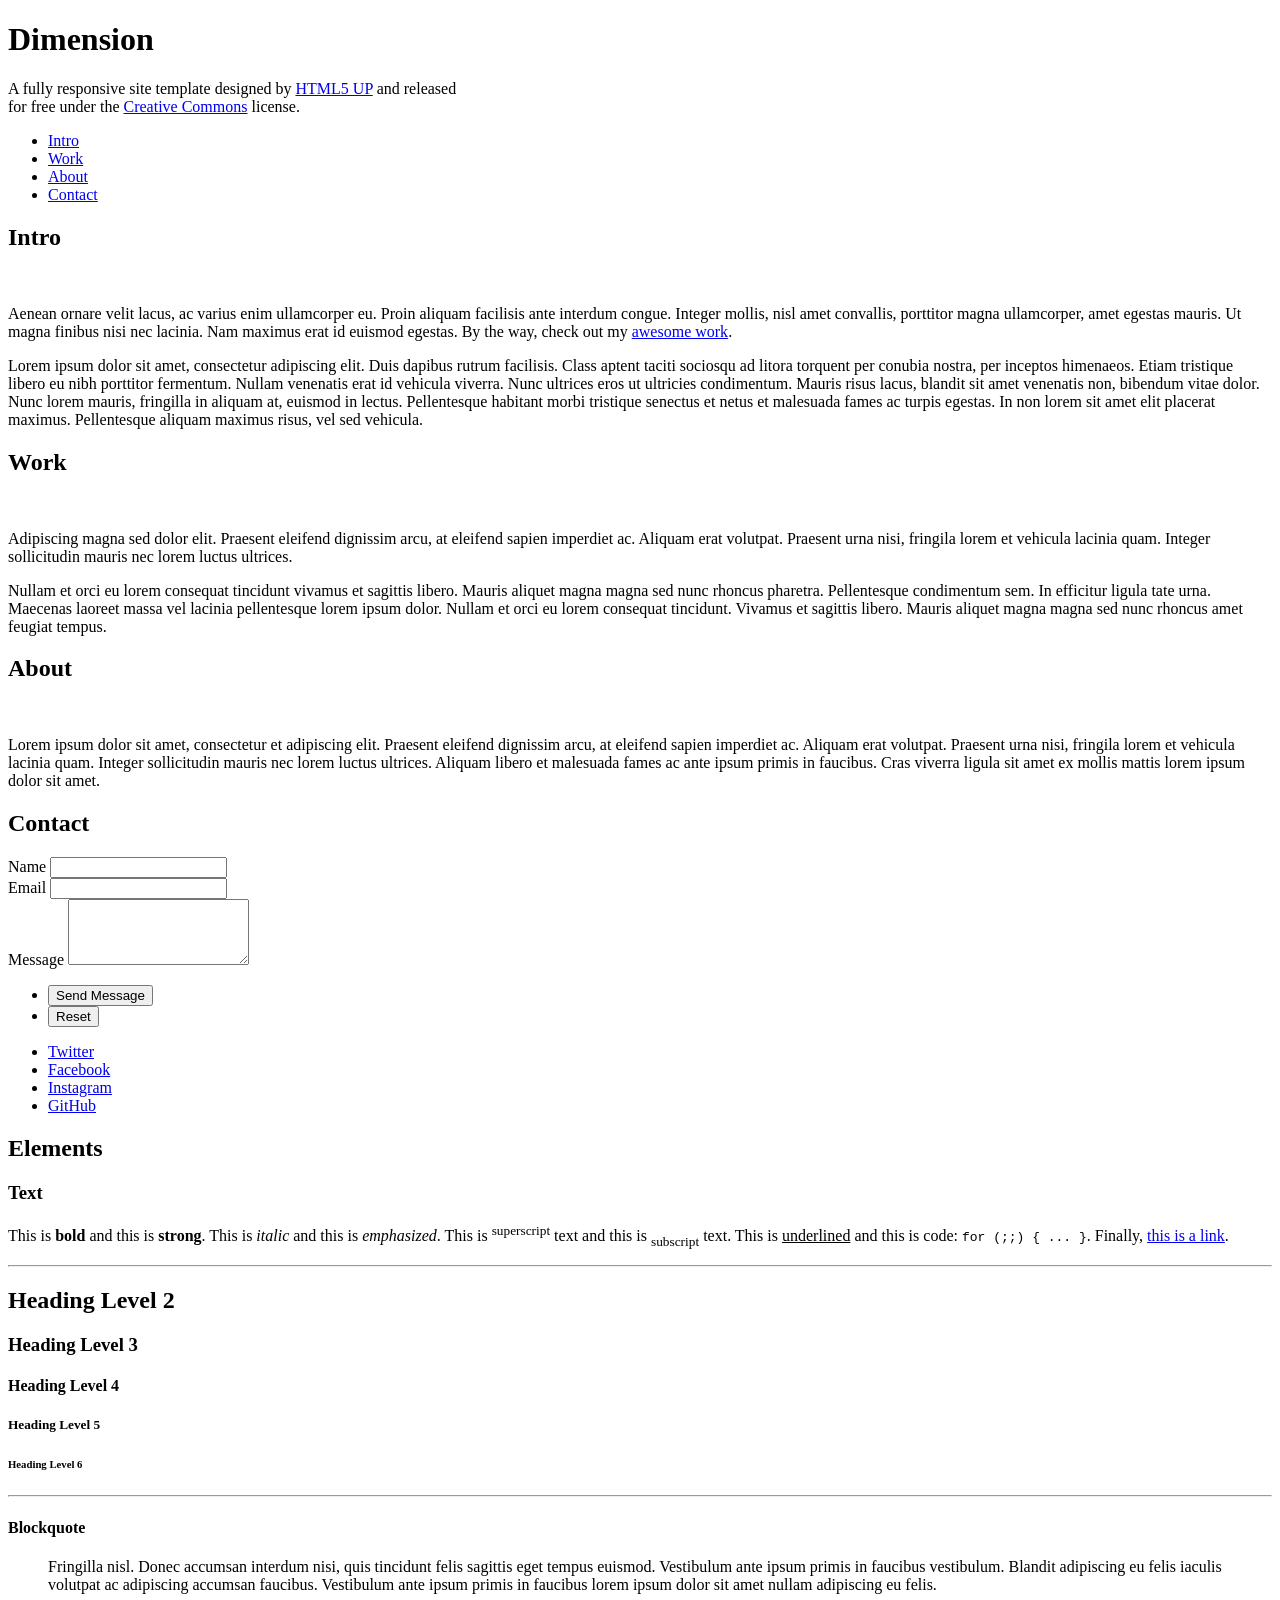
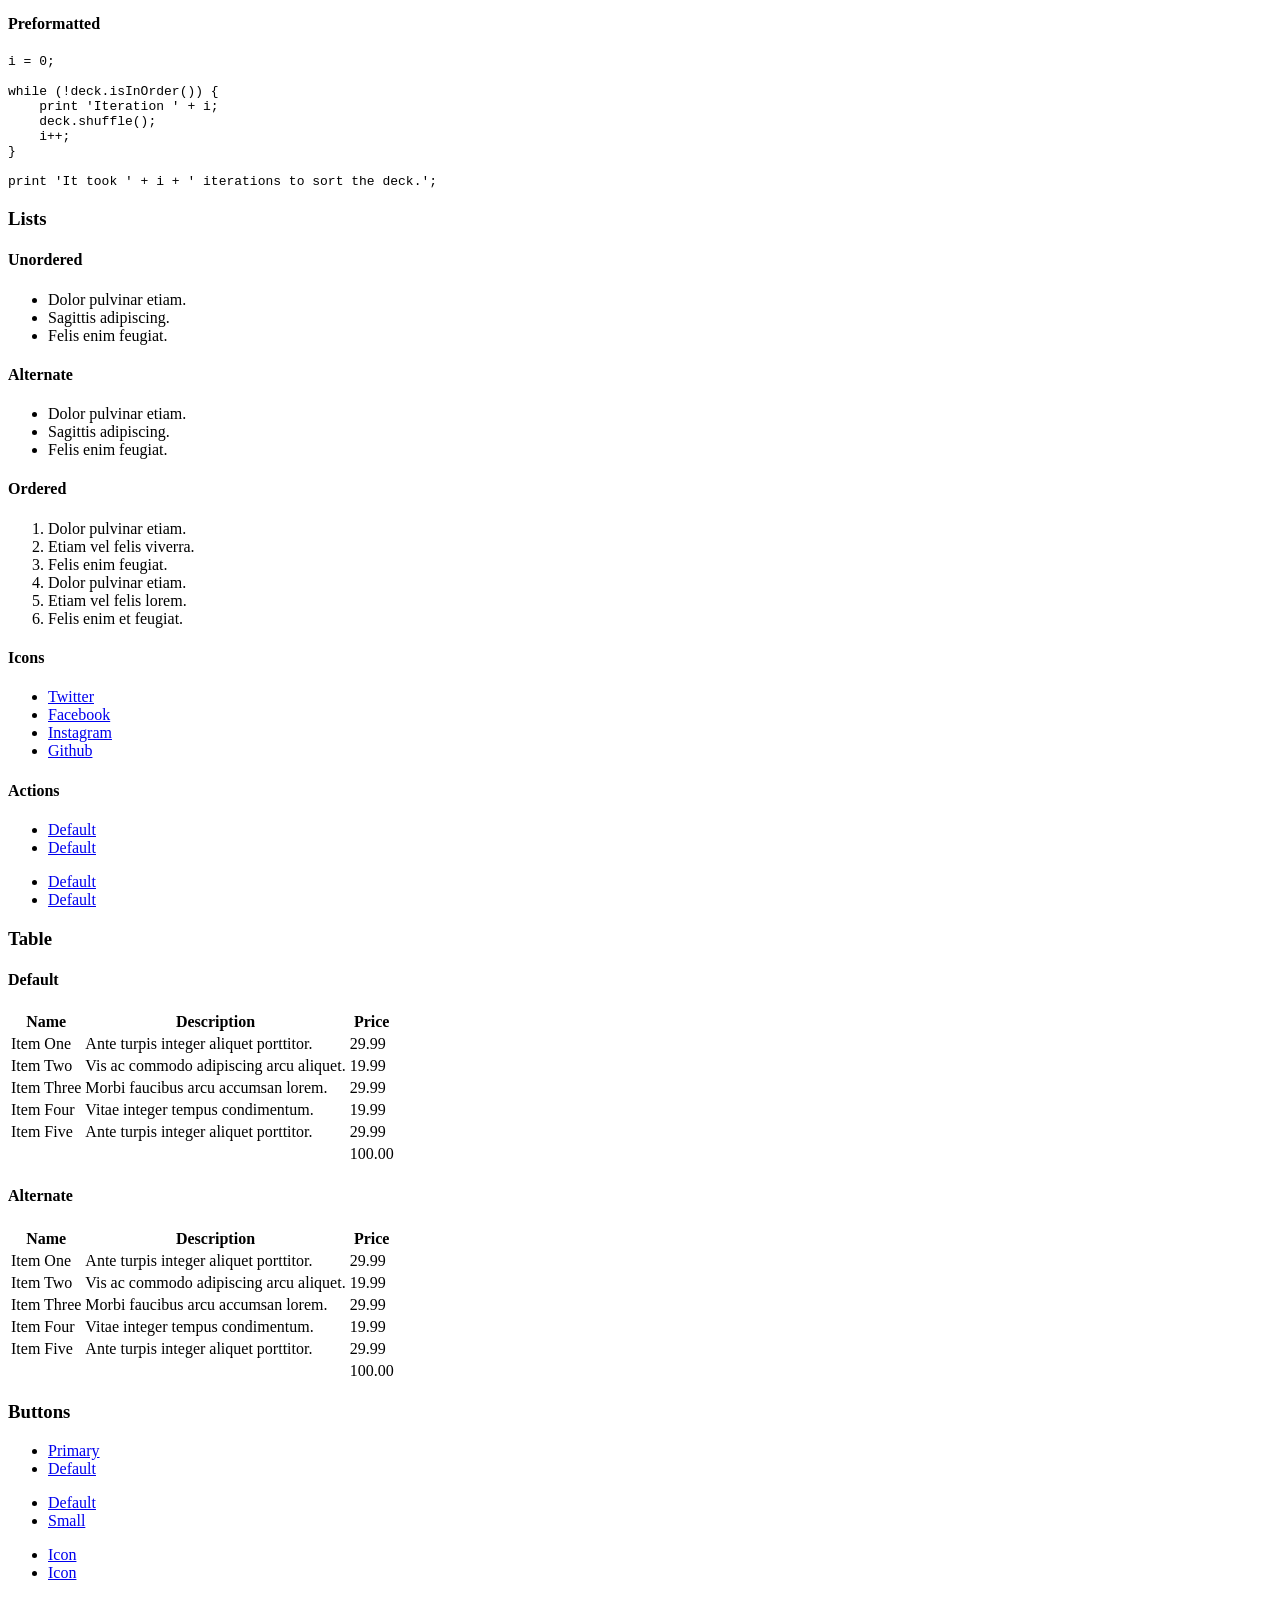
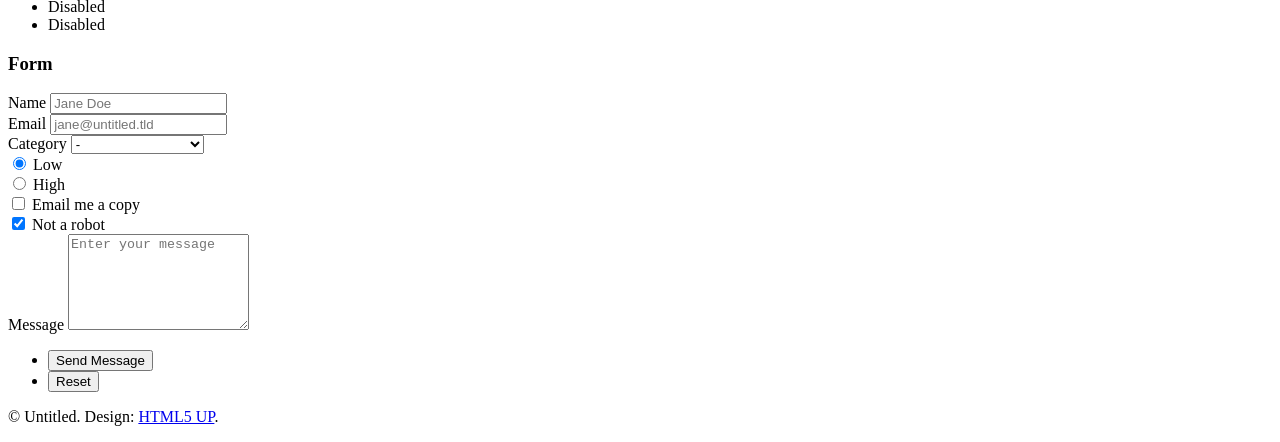
==== index.html @ 35328b31 "add index.html" ====
<!DOCTYPE HTML>
<!--
	Dimension by HTML5 UP
	html5up.net | @ajlkn
	Free for personal and commercial use under the CCA 3.0 license (html5up.net/license)
-->
<html>
	<head>
		<title>Dimension by HTML5 UP</title>
		<meta charset="utf-8" />
		<meta name="viewport" content="width=device-width, initial-scale=1, user-scalable=no" />
		<link rel="stylesheet" href="assets/css/main.css" />
		<noscript><link rel="stylesheet" href="assets/css/noscript.css" /></noscript>
	</head>
	<body class="is-preload">

		<!-- Wrapper -->
			<div id="wrapper">

				<!-- Header -->
					<header id="header">
						<div class="logo">
							<span class="icon fa-gem"></span>
						</div>
						<div class="content">
							<div class="inner">
								<h1>Dimension</h1>
								<p>A fully responsive site template designed by <a href="https://html5up.net">HTML5 UP</a> and released<br />
								for free under the <a href="https://html5up.net/license">Creative Commons</a> license.</p>
							</div>
						</div>
						<nav>
							<ul>
								<li><a href="#intro">Intro</a></li>
								<li><a href="#work">Work</a></li>
								<li><a href="#about">About</a></li>
								<li><a href="#contact">Contact</a></li>
								<!--<li><a href="#elements">Elements</a></li>-->
							</ul>
						</nav>
					</header>

				<!-- Main -->
					<div id="main">

						<!-- Intro -->
							<article id="intro">
								<h2 class="major">Intro</h2>
								<span class="image main"><img src="images/pic01.jpg" alt="" /></span>
								<p>Aenean ornare velit lacus, ac varius enim ullamcorper eu. Proin aliquam facilisis ante interdum congue. Integer mollis, nisl amet convallis, porttitor magna ullamcorper, amet egestas mauris. Ut magna finibus nisi nec lacinia. Nam maximus erat id euismod egestas. By the way, check out my <a href="#work">awesome work</a>.</p>
								<p>Lorem ipsum dolor sit amet, consectetur adipiscing elit. Duis dapibus rutrum facilisis. Class aptent taciti sociosqu ad litora torquent per conubia nostra, per inceptos himenaeos. Etiam tristique libero eu nibh porttitor fermentum. Nullam venenatis erat id vehicula viverra. Nunc ultrices eros ut ultricies condimentum. Mauris risus lacus, blandit sit amet venenatis non, bibendum vitae dolor. Nunc lorem mauris, fringilla in aliquam at, euismod in lectus. Pellentesque habitant morbi tristique senectus et netus et malesuada fames ac turpis egestas. In non lorem sit amet elit placerat maximus. Pellentesque aliquam maximus risus, vel sed vehicula.</p>
							</article>

						<!-- Work -->
							<article id="work">
								<h2 class="major">Work</h2>
								<span class="image main"><img src="images/pic02.jpg" alt="" /></span>
								<p>Adipiscing magna sed dolor elit. Praesent eleifend dignissim arcu, at eleifend sapien imperdiet ac. Aliquam erat volutpat. Praesent urna nisi, fringila lorem et vehicula lacinia quam. Integer sollicitudin mauris nec lorem luctus ultrices.</p>
								<p>Nullam et orci eu lorem consequat tincidunt vivamus et sagittis libero. Mauris aliquet magna magna sed nunc rhoncus pharetra. Pellentesque condimentum sem. In efficitur ligula tate urna. Maecenas laoreet massa vel lacinia pellentesque lorem ipsum dolor. Nullam et orci eu lorem consequat tincidunt. Vivamus et sagittis libero. Mauris aliquet magna magna sed nunc rhoncus amet feugiat tempus.</p>
							</article>

						<!-- About -->
							<article id="about">
								<h2 class="major">About</h2>
								<span class="image main"><img src="images/pic03.jpg" alt="" /></span>
								<p>Lorem ipsum dolor sit amet, consectetur et adipiscing elit. Praesent eleifend dignissim arcu, at eleifend sapien imperdiet ac. Aliquam erat volutpat. Praesent urna nisi, fringila lorem et vehicula lacinia quam. Integer sollicitudin mauris nec lorem luctus ultrices. Aliquam libero et malesuada fames ac ante ipsum primis in faucibus. Cras viverra ligula sit amet ex mollis mattis lorem ipsum dolor sit amet.</p>
							</article>

						<!-- Contact -->
							<article id="contact">
								<h2 class="major">Contact</h2>
								<form method="post" action="#">
									<div class="fields">
										<div class="field half">
											<label for="name">Name</label>
											<input type="text" name="name" id="name" />
										</div>
										<div class="field half">
											<label for="email">Email</label>
											<input type="text" name="email" id="email" />
										</div>
										<div class="field">
											<label for="message">Message</label>
											<textarea name="message" id="message" rows="4"></textarea>
										</div>
									</div>
									<ul class="actions">
										<li><input type="submit" value="Send Message" class="primary" /></li>
										<li><input type="reset" value="Reset" /></li>
									</ul>
								</form>
								<ul class="icons">
									<li><a href="#" class="icon brands fa-twitter"><span class="label">Twitter</span></a></li>
									<li><a href="#" class="icon brands fa-facebook-f"><span class="label">Facebook</span></a></li>
									<li><a href="#" class="icon brands fa-instagram"><span class="label">Instagram</span></a></li>
									<li><a href="#" class="icon brands fa-github"><span class="label">GitHub</span></a></li>
								</ul>
							</article>

						<!-- Elements -->
							<article id="elements">
								<h2 class="major">Elements</h2>

								<section>
									<h3 class="major">Text</h3>
									<p>This is <b>bold</b> and this is <strong>strong</strong>. This is <i>italic</i> and this is <em>emphasized</em>.
									This is <sup>superscript</sup> text and this is <sub>subscript</sub> text.
									This is <u>underlined</u> and this is code: <code>for (;;) { ... }</code>. Finally, <a href="#">this is a link</a>.</p>
									<hr />
									<h2>Heading Level 2</h2>
									<h3>Heading Level 3</h3>
									<h4>Heading Level 4</h4>
									<h5>Heading Level 5</h5>
									<h6>Heading Level 6</h6>
									<hr />
									<h4>Blockquote</h4>
									<blockquote>Fringilla nisl. Donec accumsan interdum nisi, quis tincidunt felis sagittis eget tempus euismod. Vestibulum ante ipsum primis in faucibus vestibulum. Blandit adipiscing eu felis iaculis volutpat ac adipiscing accumsan faucibus. Vestibulum ante ipsum primis in faucibus lorem ipsum dolor sit amet nullam adipiscing eu felis.</blockquote>
									<h4>Preformatted</h4>
									<pre><code>i = 0;

while (!deck.isInOrder()) {
    print 'Iteration ' + i;
    deck.shuffle();
    i++;
}

print 'It took ' + i + ' iterations to sort the deck.';</code></pre>
								</section>

								<section>
									<h3 class="major">Lists</h3>

									<h4>Unordered</h4>
									<ul>
										<li>Dolor pulvinar etiam.</li>
										<li>Sagittis adipiscing.</li>
										<li>Felis enim feugiat.</li>
									</ul>

									<h4>Alternate</h4>
									<ul class="alt">
										<li>Dolor pulvinar etiam.</li>
										<li>Sagittis adipiscing.</li>
										<li>Felis enim feugiat.</li>
									</ul>

									<h4>Ordered</h4>
									<ol>
										<li>Dolor pulvinar etiam.</li>
										<li>Etiam vel felis viverra.</li>
										<li>Felis enim feugiat.</li>
										<li>Dolor pulvinar etiam.</li>
										<li>Etiam vel felis lorem.</li>
										<li>Felis enim et feugiat.</li>
									</ol>
									<h4>Icons</h4>
									<ul class="icons">
										<li><a href="#" class="icon brands fa-twitter"><span class="label">Twitter</span></a></li>
										<li><a href="#" class="icon brands fa-facebook-f"><span class="label">Facebook</span></a></li>
										<li><a href="#" class="icon brands fa-instagram"><span class="label">Instagram</span></a></li>
										<li><a href="#" class="icon brands fa-github"><span class="label">Github</span></a></li>
									</ul>

									<h4>Actions</h4>
									<ul class="actions">
										<li><a href="#" class="button primary">Default</a></li>
										<li><a href="#" class="button">Default</a></li>
									</ul>
									<ul class="actions stacked">
										<li><a href="#" class="button primary">Default</a></li>
										<li><a href="#" class="button">Default</a></li>
									</ul>
								</section>

								<section>
									<h3 class="major">Table</h3>
									<h4>Default</h4>
									<div class="table-wrapper">
										<table>
											<thead>
												<tr>
													<th>Name</th>
													<th>Description</th>
													<th>Price</th>
												</tr>
											</thead>
											<tbody>
												<tr>
													<td>Item One</td>
													<td>Ante turpis integer aliquet porttitor.</td>
													<td>29.99</td>
												</tr>
												<tr>
													<td>Item Two</td>
													<td>Vis ac commodo adipiscing arcu aliquet.</td>
													<td>19.99</td>
												</tr>
												<tr>
													<td>Item Three</td>
													<td> Morbi faucibus arcu accumsan lorem.</td>
													<td>29.99</td>
												</tr>
												<tr>
													<td>Item Four</td>
													<td>Vitae integer tempus condimentum.</td>
													<td>19.99</td>
												</tr>
												<tr>
													<td>Item Five</td>
													<td>Ante turpis integer aliquet porttitor.</td>
													<td>29.99</td>
												</tr>
											</tbody>
											<tfoot>
												<tr>
													<td colspan="2"></td>
													<td>100.00</td>
												</tr>
											</tfoot>
										</table>
									</div>

									<h4>Alternate</h4>
									<div class="table-wrapper">
										<table class="alt">
											<thead>
												<tr>
													<th>Name</th>
													<th>Description</th>
													<th>Price</th>
												</tr>
											</thead>
											<tbody>
												<tr>
													<td>Item One</td>
													<td>Ante turpis integer aliquet porttitor.</td>
													<td>29.99</td>
												</tr>
												<tr>
													<td>Item Two</td>
													<td>Vis ac commodo adipiscing arcu aliquet.</td>
													<td>19.99</td>
												</tr>
												<tr>
													<td>Item Three</td>
													<td> Morbi faucibus arcu accumsan lorem.</td>
													<td>29.99</td>
												</tr>
												<tr>
													<td>Item Four</td>
													<td>Vitae integer tempus condimentum.</td>
													<td>19.99</td>
												</tr>
												<tr>
													<td>Item Five</td>
													<td>Ante turpis integer aliquet porttitor.</td>
													<td>29.99</td>
												</tr>
											</tbody>
											<tfoot>
												<tr>
													<td colspan="2"></td>
													<td>100.00</td>
												</tr>
											</tfoot>
										</table>
									</div>
								</section>

								<section>
									<h3 class="major">Buttons</h3>
									<ul class="actions">
										<li><a href="#" class="button primary">Primary</a></li>
										<li><a href="#" class="button">Default</a></li>
									</ul>
									<ul class="actions">
										<li><a href="#" class="button">Default</a></li>
										<li><a href="#" class="button small">Small</a></li>
									</ul>
									<ul class="actions">
										<li><a href="#" class="button primary icon solid fa-download">Icon</a></li>
										<li><a href="#" class="button icon solid fa-download">Icon</a></li>
									</ul>
									<ul class="actions">
										<li><span class="button primary disabled">Disabled</span></li>
										<li><span class="button disabled">Disabled</span></li>
									</ul>
								</section>

								<section>
									<h3 class="major">Form</h3>
									<form method="post" action="#">
										<div class="fields">
											<div class="field half">
												<label for="demo-name">Name</label>
												<input type="text" name="demo-name" id="demo-name" value="" placeholder="Jane Doe" />
											</div>
											<div class="field half">
												<label for="demo-email">Email</label>
												<input type="email" name="demo-email" id="demo-email" value="" placeholder="jane@untitled.tld" />
											</div>
											<div class="field">
												<label for="demo-category">Category</label>
												<select name="demo-category" id="demo-category">
													<option value="">-</option>
													<option value="1">Manufacturing</option>
													<option value="1">Shipping</option>
													<option value="1">Administration</option>
													<option value="1">Human Resources</option>
												</select>
											</div>
											<div class="field half">
												<input type="radio" id="demo-priority-low" name="demo-priority" checked>
												<label for="demo-priority-low">Low</label>
											</div>
											<div class="field half">
												<input type="radio" id="demo-priority-high" name="demo-priority">
												<label for="demo-priority-high">High</label>
											</div>
											<div class="field half">
												<input type="checkbox" id="demo-copy" name="demo-copy">
												<label for="demo-copy">Email me a copy</label>
											</div>
											<div class="field half">
												<input type="checkbox" id="demo-human" name="demo-human" checked>
												<label for="demo-human">Not a robot</label>
											</div>
											<div class="field">
												<label for="demo-message">Message</label>
												<textarea name="demo-message" id="demo-message" placeholder="Enter your message" rows="6"></textarea>
											</div>
										</div>
										<ul class="actions">
											<li><input type="submit" value="Send Message" class="primary" /></li>
											<li><input type="reset" value="Reset" /></li>
										</ul>
									</form>
								</section>

							</article>

					</div>

				<!-- Footer -->
					<footer id="footer">
						<p class="copyright">&copy; Untitled. Design: <a href="https://html5up.net">HTML5 UP</a>.</p>
					</footer>

			</div>

		<!-- BG -->
			<div id="bg"></div>

		<!-- Scripts -->
			<script src="assets/js/jquery.min.js"></script>
			<script src="assets/js/browser.min.js"></script>
			<script src="assets/js/breakpoints.min.js"></script>
			<script src="assets/js/util.js"></script>
			<script src="assets/js/main.js"></script>

	</body>
</html>
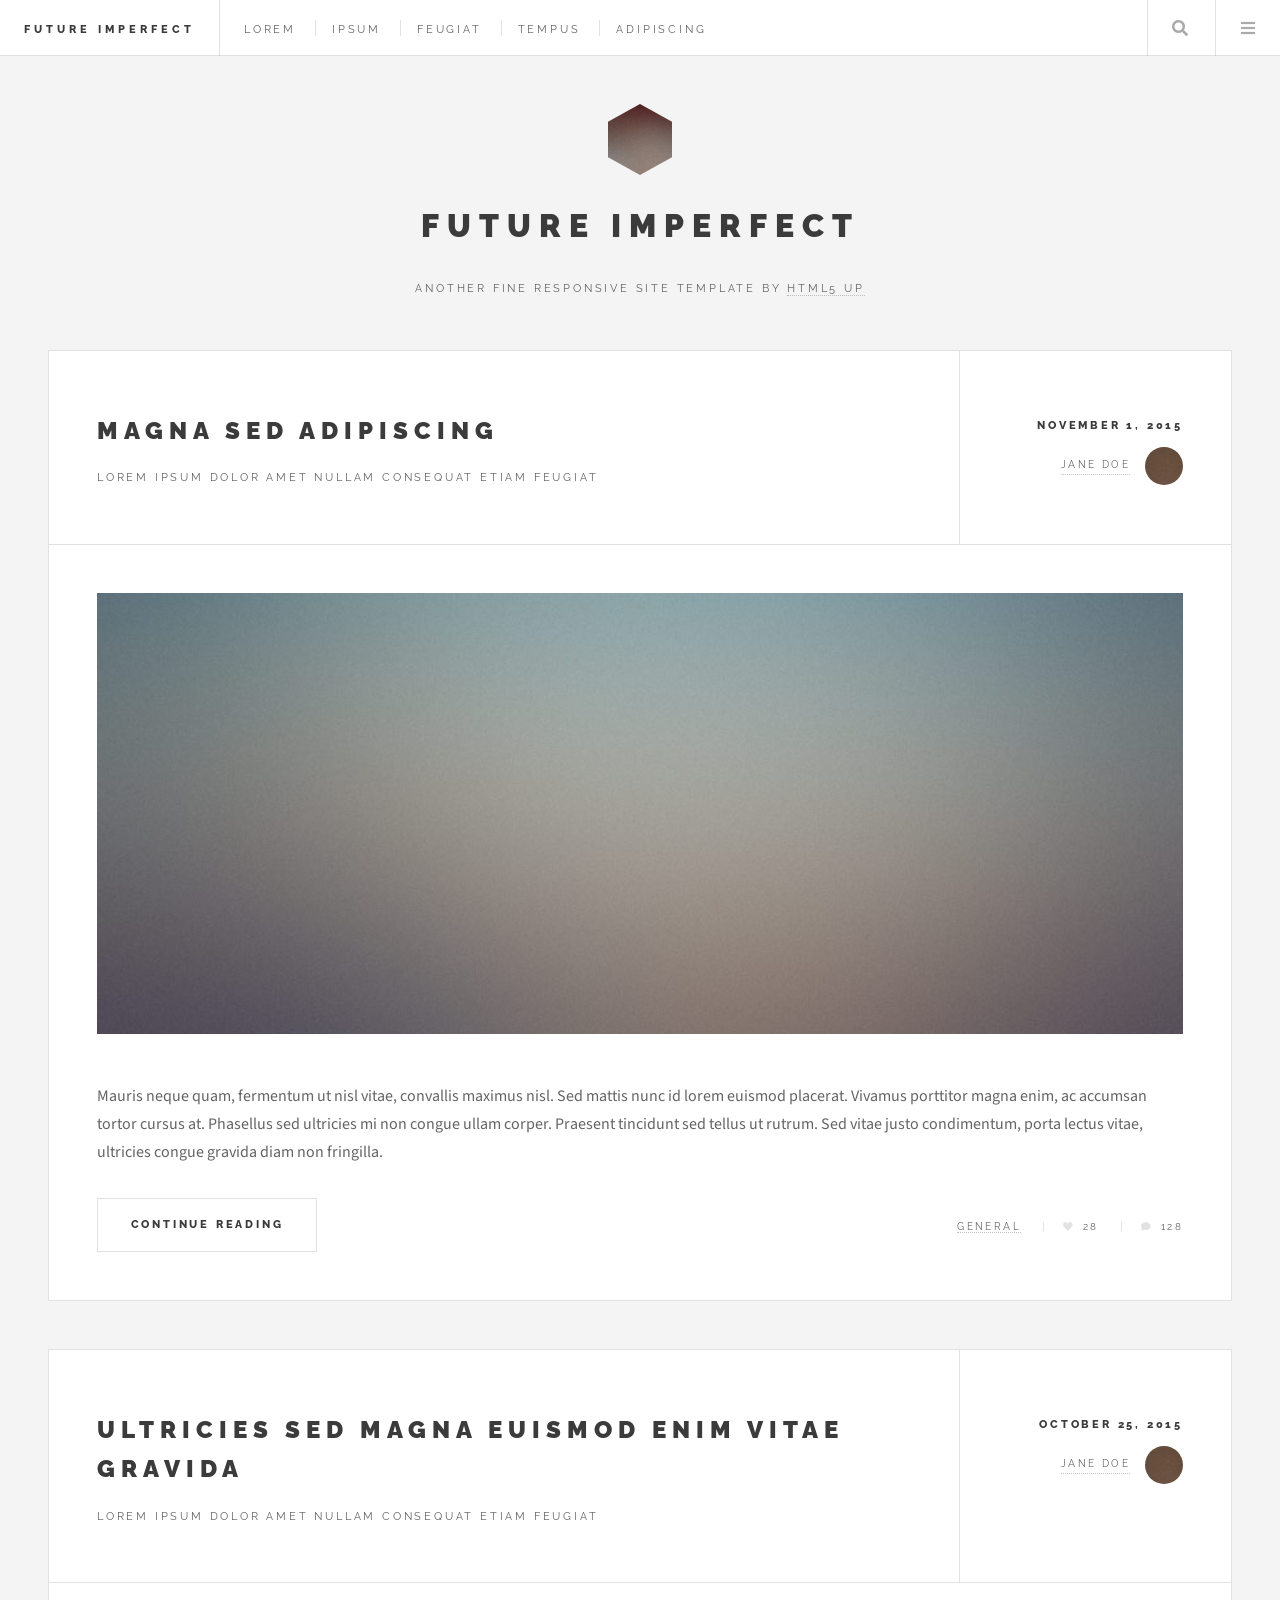
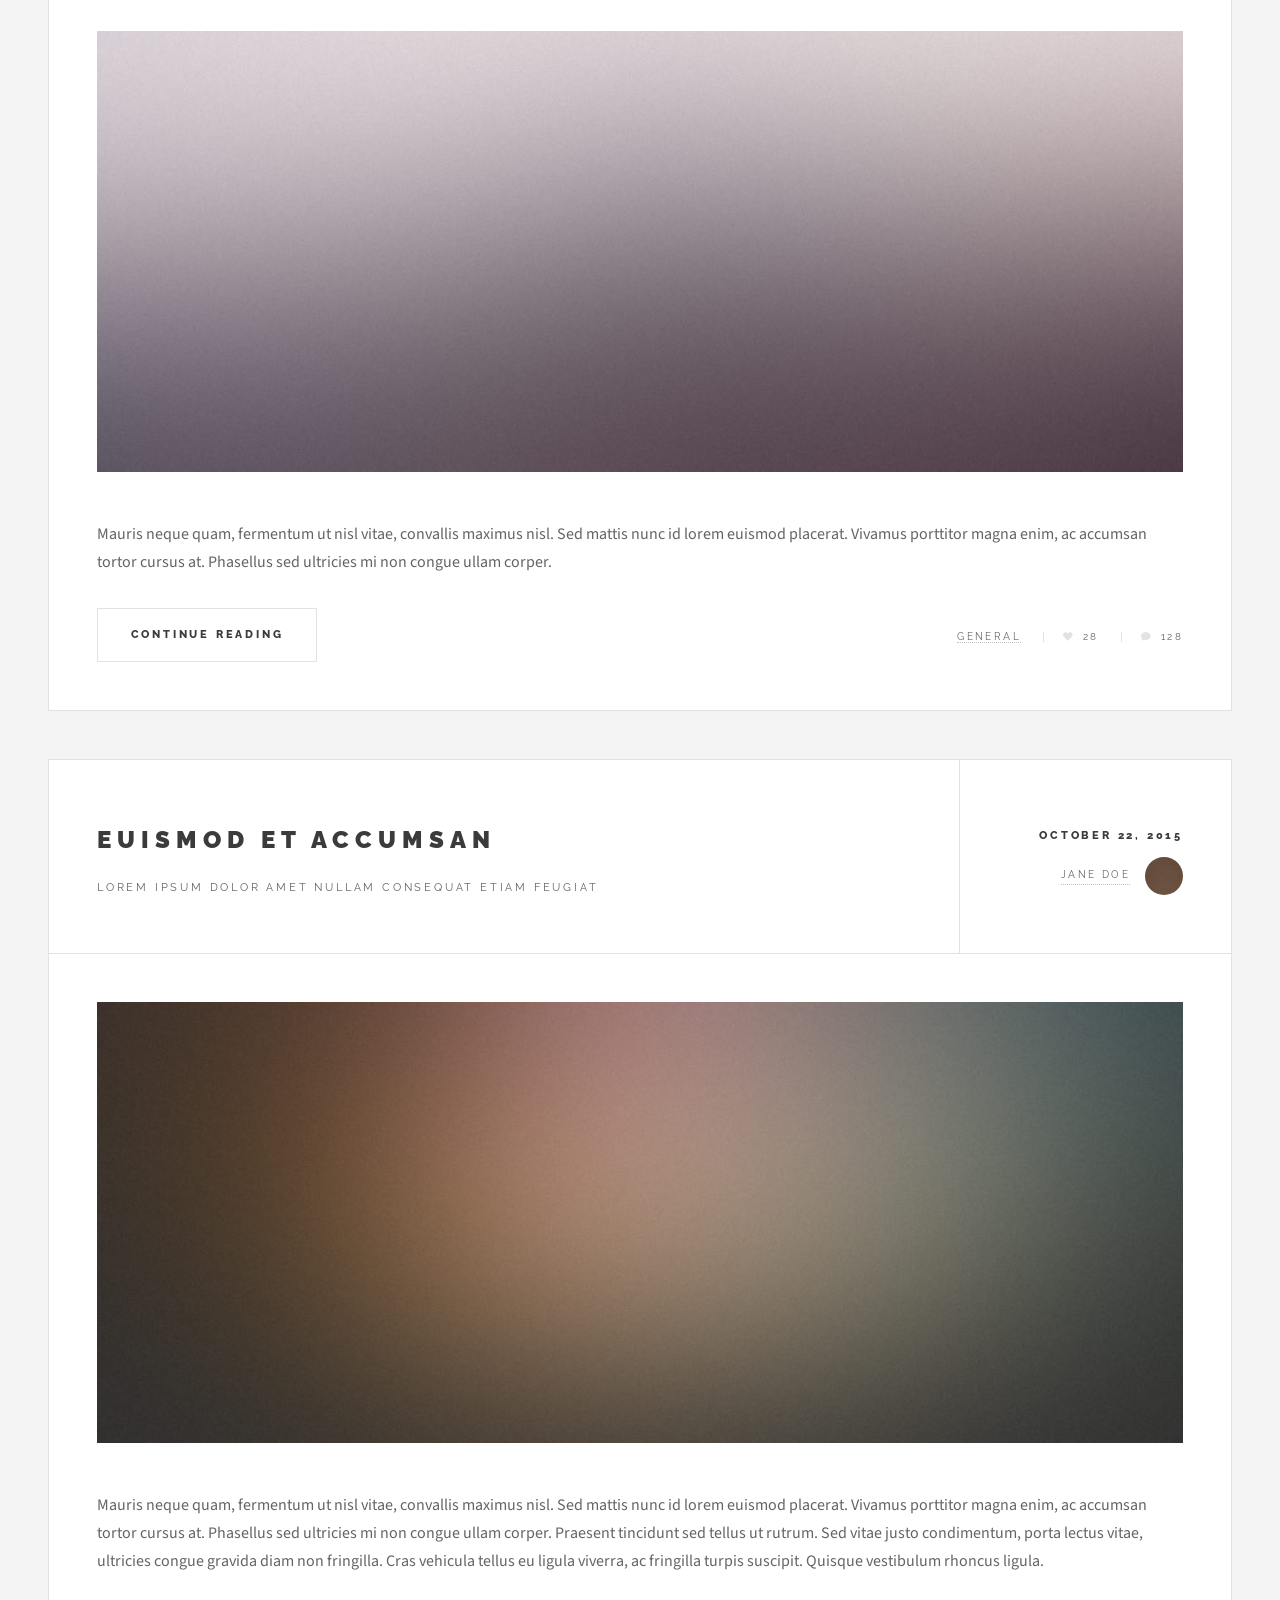
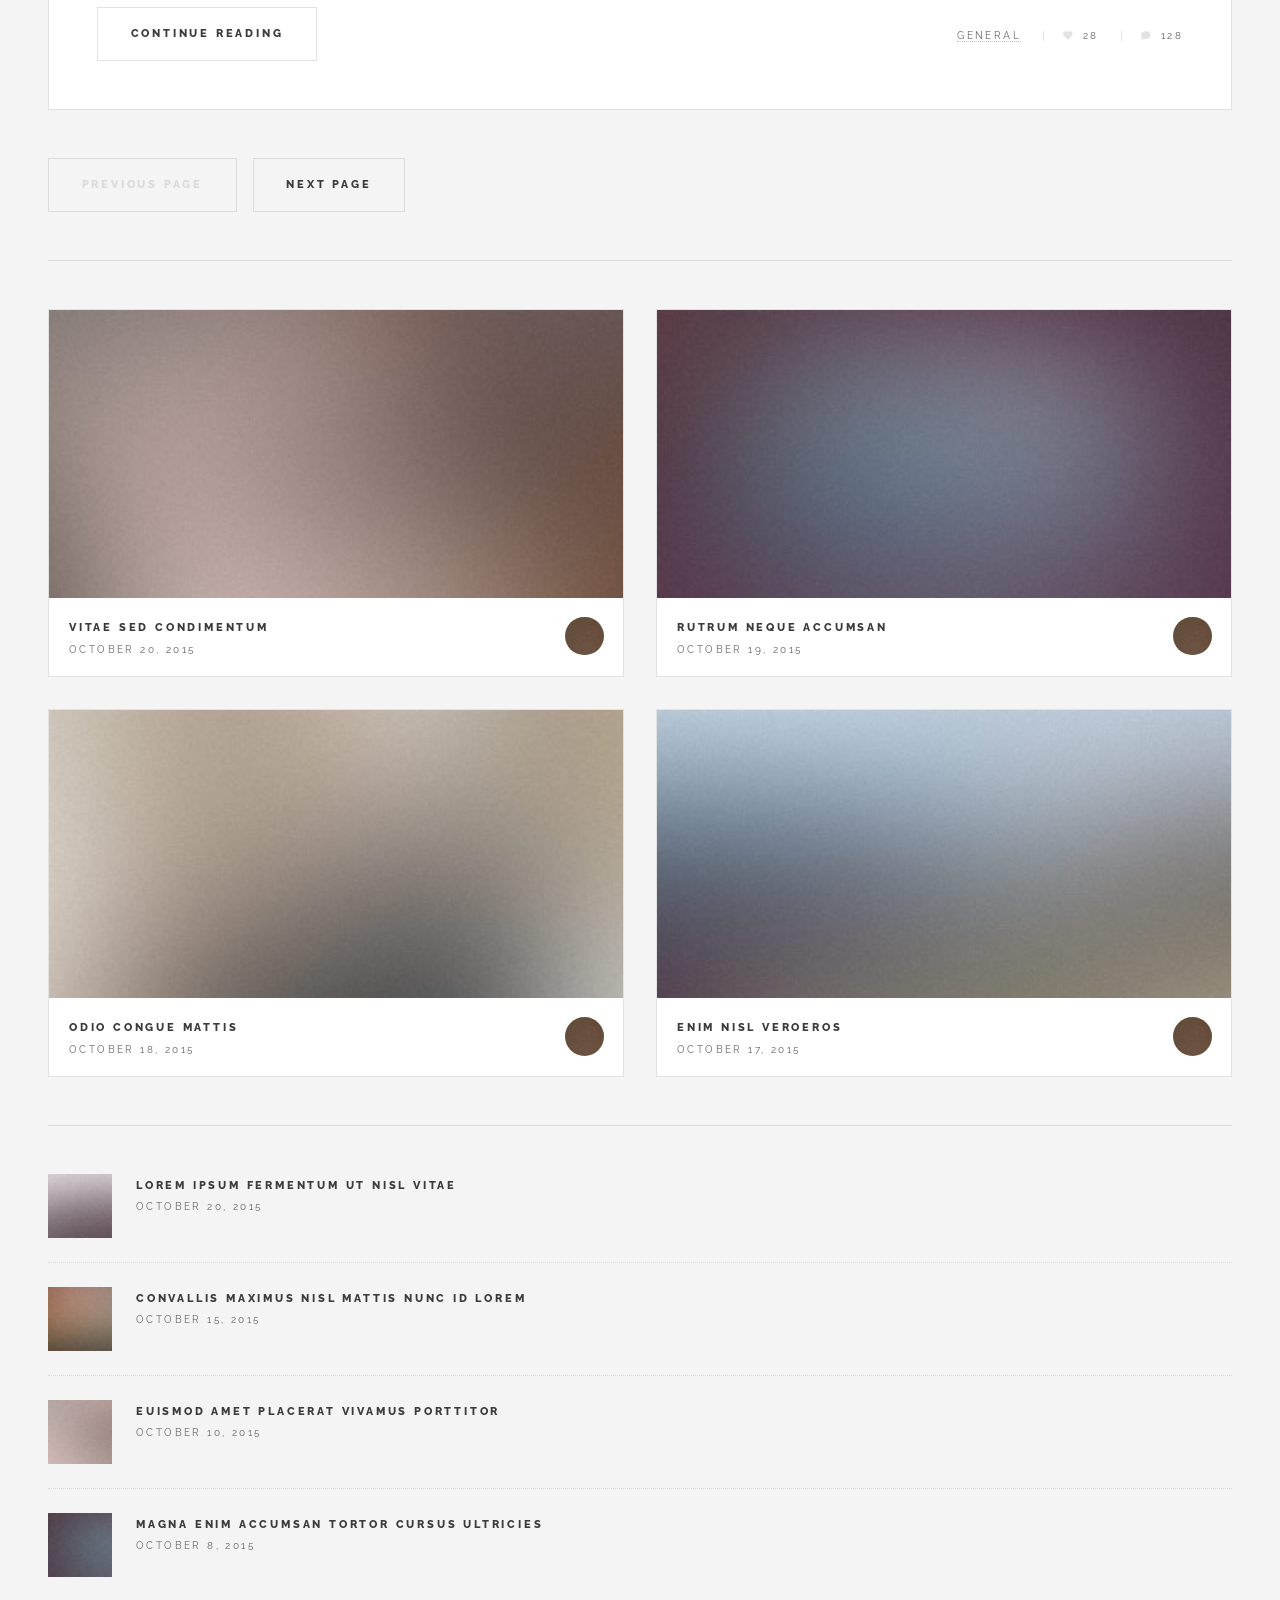
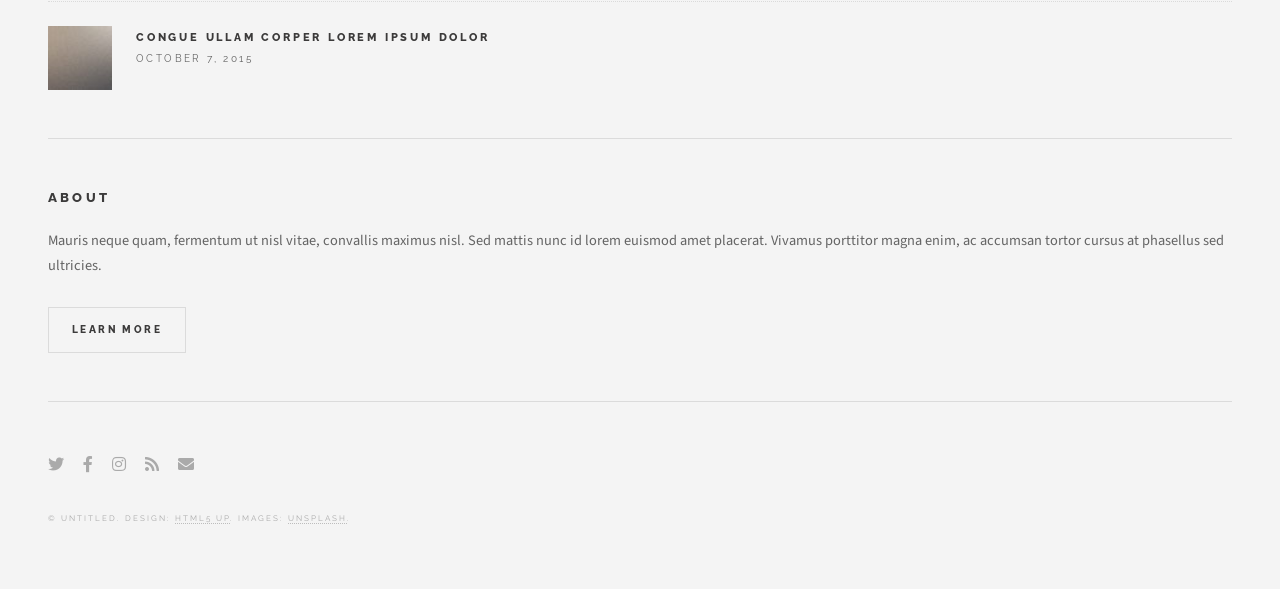
==== commit 6ed7ade9: "add index.html" ====
--- a/index.html
+++ b/index.html
@@ -1,16 +1,15 @@
 <!DOCTYPE HTML>
 <!--
-	Dimension by HTML5 UP
+	Future Imperfect by HTML5 UP
 	html5up.net | @ajlkn
 	Free for personal and commercial use under the CCA 3.0 license (html5up.net/license)
 -->
 <html>
 	<head>
-		<title>Dimension by HTML5 UP</title>
+		<title>Future Imperfect by HTML5 UP</title>
 		<meta charset="utf-8" />
 		<meta name="viewport" content="width=device-width, initial-scale=1, user-scalable=no" />
 		<link rel="stylesheet" href="assets/css/main.css" />
-		<noscript><link rel="stylesheet" href="assets/css/noscript.css" /></noscript>
 	</head>
 	<body class="is-preload">
 
@@ -19,99 +18,186 @@
 
 				<!-- Header -->
 					<header id="header">
-						<div class="logo">
-							<span class="icon fa-gem"></span>
-						</div>
-						<div class="content">
-							<div class="inner">
-								<h1>Dimension</h1>
-								<p>A fully responsive site template designed by <a href="https://html5up.net">HTML5 UP</a> and released<br />
-								for free under the <a href="https://html5up.net/license">Creative Commons</a> license.</p>
-							</div>
-						</div>
-						<nav>
+						<h1><a href="index.html">Future Imperfect</a></h1>
+						<nav class="links">
 							<ul>
-								<li><a href="#intro">Intro</a></li>
-								<li><a href="#work">Work</a></li>
-								<li><a href="#about">About</a></li>
-								<li><a href="#contact">Contact</a></li>
-								<!--<li><a href="#elements">Elements</a></li>-->
+								<li><a href="#">Lorem</a></li>
+								<li><a href="#">Ipsum</a></li>
+								<li><a href="#">Feugiat</a></li>
+								<li><a href="#">Tempus</a></li>
+								<li><a href="#">Adipiscing</a></li>
+							</ul>
+						</nav>
+						<nav class="main">
+							<ul>
+								<li class="search">
+									<a class="fa-search" href="#search">Search</a>
+									<form id="search" method="get" action="#">
+										<input type="text" name="query" placeholder="Search" />
+									</form>
+								</li>
+								<li class="menu">
+									<a class="fa-bars" href="#menu">Menu</a>
+								</li>
 							</ul>
 						</nav>
 					</header>
 
+				<!-- Menu -->
+					<section id="menu">
+
+						<!-- Search -->
+							<section>
+								<form class="search" method="get" action="#">
+									<input type="text" name="query" placeholder="Search" />
+								</form>
+							</section>
+
+						<!-- Links -->
+							<section>
+								<ul class="links">
+									<li>
+										<a href="#">
+											<h3>Lorem ipsum</h3>
+											<p>Feugiat tempus veroeros dolor</p>
+										</a>
+									</li>
+									<li>
+										<a href="#">
+											<h3>Dolor sit amet</h3>
+											<p>Sed vitae justo condimentum</p>
+										</a>
+									</li>
+									<li>
+										<a href="#">
+											<h3>Feugiat veroeros</h3>
+											<p>Phasellus sed ultricies mi congue</p>
+										</a>
+									</li>
+									<li>
+										<a href="#">
+											<h3>Etiam sed consequat</h3>
+											<p>Porta lectus amet ultricies</p>
+										</a>
+									</li>
+								</ul>
+							</section>
+
+						<!-- Actions -->
+							<section>
+								<ul class="actions stacked">
+									<li><a href="#" class="button large fit">Log In</a></li>
+								</ul>
+							</section>
+
+					</section>
+
 				<!-- Main -->
 					<div id="main">
 
-						<!-- Intro -->
-							<article id="intro">
-								<h2 class="major">Intro</h2>
-								<span class="image main"><img src="images/pic01.jpg" alt="" /></span>
-								<p>Aenean ornare velit lacus, ac varius enim ullamcorper eu. Proin aliquam facilisis ante interdum congue. Integer mollis, nisl amet convallis, porttitor magna ullamcorper, amet egestas mauris. Ut magna finibus nisi nec lacinia. Nam maximus erat id euismod egestas. By the way, check out my <a href="#work">awesome work</a>.</p>
-								<p>Lorem ipsum dolor sit amet, consectetur adipiscing elit. Duis dapibus rutrum facilisis. Class aptent taciti sociosqu ad litora torquent per conubia nostra, per inceptos himenaeos. Etiam tristique libero eu nibh porttitor fermentum. Nullam venenatis erat id vehicula viverra. Nunc ultrices eros ut ultricies condimentum. Mauris risus lacus, blandit sit amet venenatis non, bibendum vitae dolor. Nunc lorem mauris, fringilla in aliquam at, euismod in lectus. Pellentesque habitant morbi tristique senectus et netus et malesuada fames ac turpis egestas. In non lorem sit amet elit placerat maximus. Pellentesque aliquam maximus risus, vel sed vehicula.</p>
+						<!-- Post -->
+							<article class="post">
+								<header>
+									<div class="title">
+										<h2><a href="single.html">Magna sed adipiscing</a></h2>
+										<p>Lorem ipsum dolor amet nullam consequat etiam feugiat</p>
+									</div>
+									<div class="meta">
+										<time class="published" datetime="2015-11-01">November 1, 2015</time>
+										<a href="#" class="author"><span class="name">Jane Doe</span><img src="images/avatar.jpg" alt="" /></a>
+									</div>
+								</header>
+								<a href="single.html" class="image featured"><img src="images/pic01.jpg" alt="" /></a>
+								<p>Mauris neque quam, fermentum ut nisl vitae, convallis maximus nisl. Sed mattis nunc id lorem euismod placerat. Vivamus porttitor magna enim, ac accumsan tortor cursus at. Phasellus sed ultricies mi non congue ullam corper. Praesent tincidunt sed tellus ut rutrum. Sed vitae justo condimentum, porta lectus vitae, ultricies congue gravida diam non fringilla.</p>
+								<footer>
+									<ul class="actions">
+										<li><a href="single.html" class="button large">Continue Reading</a></li>
+									</ul>
+									<ul class="stats">
+										<li><a href="#">General</a></li>
+										<li><a href="#" class="icon solid fa-heart">28</a></li>
+										<li><a href="#" class="icon solid fa-comment">128</a></li>
+									</ul>
+								</footer>
 							</article>
 
-						<!-- Work -->
-							<article id="work">
-								<h2 class="major">Work</h2>
-								<span class="image main"><img src="images/pic02.jpg" alt="" /></span>
-								<p>Adipiscing magna sed dolor elit. Praesent eleifend dignissim arcu, at eleifend sapien imperdiet ac. Aliquam erat volutpat. Praesent urna nisi, fringila lorem et vehicula lacinia quam. Integer sollicitudin mauris nec lorem luctus ultrices.</p>
-								<p>Nullam et orci eu lorem consequat tincidunt vivamus et sagittis libero. Mauris aliquet magna magna sed nunc rhoncus pharetra. Pellentesque condimentum sem. In efficitur ligula tate urna. Maecenas laoreet massa vel lacinia pellentesque lorem ipsum dolor. Nullam et orci eu lorem consequat tincidunt. Vivamus et sagittis libero. Mauris aliquet magna magna sed nunc rhoncus amet feugiat tempus.</p>
+						<!-- Post -->
+							<article class="post">
+								<header>
+									<div class="title">
+										<h2><a href="single.html">Ultricies sed magna euismod enim vitae gravida</a></h2>
+										<p>Lorem ipsum dolor amet nullam consequat etiam feugiat</p>
+									</div>
+									<div class="meta">
+										<time class="published" datetime="2015-10-25">October 25, 2015</time>
+										<a href="#" class="author"><span class="name">Jane Doe</span><img src="images/avatar.jpg" alt="" /></a>
+									</div>
+								</header>
+								<a href="single.html" class="image featured"><img src="images/pic02.jpg" alt="" /></a>
+								<p>Mauris neque quam, fermentum ut nisl vitae, convallis maximus nisl. Sed mattis nunc id lorem euismod placerat. Vivamus porttitor magna enim, ac accumsan tortor cursus at. Phasellus sed ultricies mi non congue ullam corper.</p>
+								<footer>
+									<ul class="actions">
+										<li><a href="single.html" class="button large">Continue Reading</a></li>
+									</ul>
+									<ul class="stats">
+										<li><a href="#">General</a></li>
+										<li><a href="#" class="icon solid fa-heart">28</a></li>
+										<li><a href="#" class="icon solid fa-comment">128</a></li>
+									</ul>
+								</footer>
 							</article>
 
-						<!-- About -->
-							<article id="about">
-								<h2 class="major">About</h2>
-								<span class="image main"><img src="images/pic03.jpg" alt="" /></span>
-								<p>Lorem ipsum dolor sit amet, consectetur et adipiscing elit. Praesent eleifend dignissim arcu, at eleifend sapien imperdiet ac. Aliquam erat volutpat. Praesent urna nisi, fringila lorem et vehicula lacinia quam. Integer sollicitudin mauris nec lorem luctus ultrices. Aliquam libero et malesuada fames ac ante ipsum primis in faucibus. Cras viverra ligula sit amet ex mollis mattis lorem ipsum dolor sit amet.</p>
+						<!-- Post -->
+							<article class="post">
+								<header>
+									<div class="title">
+										<h2><a href="single.html">Euismod et accumsan</a></h2>
+										<p>Lorem ipsum dolor amet nullam consequat etiam feugiat</p>
+									</div>
+									<div class="meta">
+										<time class="published" datetime="2015-10-22">October 22, 2015</time>
+										<a href="#" class="author"><span class="name">Jane Doe</span><img src="images/avatar.jpg" alt="" /></a>
+									</div>
+								</header>
+								<a href="single.html" class="image featured"><img src="images/pic03.jpg" alt="" /></a>
+								<p>Mauris neque quam, fermentum ut nisl vitae, convallis maximus nisl. Sed mattis nunc id lorem euismod placerat. Vivamus porttitor magna enim, ac accumsan tortor cursus at. Phasellus sed ultricies mi non congue ullam corper. Praesent tincidunt sed tellus ut rutrum. Sed vitae justo condimentum, porta lectus vitae, ultricies congue gravida diam non fringilla. Cras vehicula tellus eu ligula viverra, ac fringilla turpis suscipit. Quisque vestibulum rhoncus ligula.</p>
+								<footer>
+									<ul class="actions">
+										<li><a href="single.html" class="button large">Continue Reading</a></li>
+									</ul>
+									<ul class="stats">
+										<li><a href="#">General</a></li>
+										<li><a href="#" class="icon solid fa-heart">28</a></li>
+										<li><a href="#" class="icon solid fa-comment">128</a></li>
+									</ul>
+								</footer>
 							</article>
 
-						<!-- Contact -->
-							<article id="contact">
-								<h2 class="major">Contact</h2>
-								<form method="post" action="#">
-									<div class="fields">
-										<div class="field half">
-											<label for="name">Name</label>
-											<input type="text" name="name" id="name" />
-										</div>
-										<div class="field half">
-											<label for="email">Email</label>
-											<input type="text" name="email" id="email" />
-										</div>
-										<div class="field">
-											<label for="message">Message</label>
-											<textarea name="message" id="message" rows="4"></textarea>
-										</div>
-									</div>
-									<ul class="actions">
-										<li><input type="submit" value="Send Message" class="primary" /></li>
-										<li><input type="reset" value="Reset" /></li>
-									</ul>
-								</form>
-								<ul class="icons">
-									<li><a href="#" class="icon brands fa-twitter"><span class="label">Twitter</span></a></li>
-									<li><a href="#" class="icon brands fa-facebook-f"><span class="label">Facebook</span></a></li>
-									<li><a href="#" class="icon brands fa-instagram"><span class="label">Instagram</span></a></li>
-									<li><a href="#" class="icon brands fa-github"><span class="label">GitHub</span></a></li>
-								</ul>
-							</article>
-
-						<!-- Elements -->
-							<article id="elements">
-								<h2 class="major">Elements</h2>
+						<!-- Post -->
+						<!--
+							<article class="post">
+								<header>
+									<div class="title">
+										<h2><a href="#">Elements</a></h2>
+										<p>Lorem ipsum dolor amet nullam consequat etiam feugiat</p>
+									</div>
+									<div class="meta">
+										<time class="published" datetime="2015-10-18">October 18, 2015</time>
+										<a href="#" class="author"><span class="name">Jane Doe</span><img src="images/avatar.jpg" alt="" /></a>
+									</div>
+								</header>
 
 								<section>
-									<h3 class="major">Text</h3>
+									<h3>Text</h3>
 									<p>This is <b>bold</b> and this is <strong>strong</strong>. This is <i>italic</i> and this is <em>emphasized</em>.
 									This is <sup>superscript</sup> text and this is <sub>subscript</sub> text.
 									This is <u>underlined</u> and this is code: <code>for (;;) { ... }</code>. Finally, <a href="#">this is a link</a>.</p>
 									<hr />
+									<p>Nunc lacinia ante nunc ac lobortis. Interdum adipiscing gravida odio porttitor sem non mi integer non faucibus ornare mi ut ante amet placerat aliquet. Volutpat eu sed ante lacinia sapien lorem accumsan varius montes viverra nibh in adipiscing blandit tempus accumsan.</p>
+									<hr />
 									<h2>Heading Level 2</h2>
 									<h3>Heading Level 3</h3>
 									<h4>Heading Level 4</h4>
-									<h5>Heading Level 5</h5>
-									<h6>Heading Level 6</h6>
 									<hr />
 									<h4>Blockquote</h4>
 									<blockquote>Fringilla nisl. Donec accumsan interdum nisi, quis tincidunt felis sagittis eget tempus euismod. Vestibulum ante ipsum primis in faucibus vestibulum. Blandit adipiscing eu felis iaculis volutpat ac adipiscing accumsan faucibus. Vestibulum ante ipsum primis in faucibus lorem ipsum dolor sit amet nullam adipiscing eu felis.</blockquote>
@@ -119,61 +205,89 @@
 									<pre><code>i = 0;
 
 while (!deck.isInOrder()) {
-    print 'Iteration ' + i;
-    deck.shuffle();
-    i++;
+  print 'Iteration ' + i;
+  deck.shuffle();
+  i++;
 }
 
 print 'It took ' + i + ' iterations to sort the deck.';</code></pre>
 								</section>
 
 								<section>
-									<h3 class="major">Lists</h3>
-
-									<h4>Unordered</h4>
-									<ul>
-										<li>Dolor pulvinar etiam.</li>
-										<li>Sagittis adipiscing.</li>
-										<li>Felis enim feugiat.</li>
-									</ul>
-
-									<h4>Alternate</h4>
-									<ul class="alt">
-										<li>Dolor pulvinar etiam.</li>
-										<li>Sagittis adipiscing.</li>
-										<li>Felis enim feugiat.</li>
-									</ul>
-
-									<h4>Ordered</h4>
-									<ol>
-										<li>Dolor pulvinar etiam.</li>
-										<li>Etiam vel felis viverra.</li>
-										<li>Felis enim feugiat.</li>
-										<li>Dolor pulvinar etiam.</li>
-										<li>Etiam vel felis lorem.</li>
-										<li>Felis enim et feugiat.</li>
-									</ol>
-									<h4>Icons</h4>
-									<ul class="icons">
-										<li><a href="#" class="icon brands fa-twitter"><span class="label">Twitter</span></a></li>
-										<li><a href="#" class="icon brands fa-facebook-f"><span class="label">Facebook</span></a></li>
-										<li><a href="#" class="icon brands fa-instagram"><span class="label">Instagram</span></a></li>
-										<li><a href="#" class="icon brands fa-github"><span class="label">Github</span></a></li>
-									</ul>
-
-									<h4>Actions</h4>
-									<ul class="actions">
-										<li><a href="#" class="button primary">Default</a></li>
-										<li><a href="#" class="button">Default</a></li>
-									</ul>
-									<ul class="actions stacked">
-										<li><a href="#" class="button primary">Default</a></li>
-										<li><a href="#" class="button">Default</a></li>
-									</ul>
+									<h3>Lists</h3>
+									<div class="row">
+										<div class="col-6 col-12-medium">
+											<h4>Unordered</h4>
+											<ul>
+												<li>Dolor pulvinar etiam.</li>
+												<li>Sagittis adipiscing.</li>
+												<li>Felis enim feugiat.</li>
+											</ul>
+											<h4>Alternate</h4>
+											<ul class="alt">
+												<li>Dolor pulvinar etiam.</li>
+												<li>Sagittis adipiscing.</li>
+												<li>Felis enim feugiat.</li>
+											</ul>
+										</div>
+										<div class="col-6 col-12-medium">
+											<h4>Ordered</h4>
+											<ol>
+												<li>Dolor pulvinar etiam.</li>
+												<li>Etiam vel felis viverra.</li>
+												<li>Felis enim feugiat.</li>
+												<li>Dolor pulvinar etiam.</li>
+												<li>Etiam vel felis lorem.</li>
+												<li>Felis enim et feugiat.</li>
+											</ol>
+											<h4>Icons</h4>
+											<ul class="icons">
+												<li><a href="#" class="icon brands fa-twitter"><span class="label">Twitter</span></a></li>
+												<li><a href="#" class="icon brands fa-facebook-f"><span class="label">Facebook</span></a></li>
+												<li><a href="#" class="icon brands fa-instagram"><span class="label">Instagram</span></a></li>
+												<li><a href="#" class="icon brands fa-github"><span class="label">Github</span></a></li>
+											</ul>
+										</div>
+									</div>
+									<h3>Actions</h3>
+									<div class="row">
+										<div class="col-6 col-12-medium">
+											<ul class="actions">
+												<li><a href="#" class="button">Default</a></li>
+												<li><a href="#" class="button">Default</a></li>
+												<li><a href="#" class="button">Default</a></li>
+											</ul>
+											<ul class="actions small">
+												<li><a href="#" class="button small">Small</a></li>
+												<li><a href="#" class="button small">Small</a></li>
+												<li><a href="#" class="button small">Small</a></li>
+											</ul>
+											<ul class="actions stacked">
+												<li><a href="#" class="button">Default</a></li>
+												<li><a href="#" class="button">Default</a></li>
+												<li><a href="#" class="button">Default</a></li>
+											</ul>
+											<ul class="actions stacked">
+												<li><a href="#" class="button small">Small</a></li>
+												<li><a href="#" class="button small">Small</a></li>
+												<li><a href="#" class="button small">Small</a></li>
+											</ul>
+										</div>
+										<div class="col-6 col-12-medium">
+											<ul class="actions stacked">
+												<li><a href="#" class="button fit">Default</a></li>
+												<li><a href="#" class="button fit">Default</a></li>
+											</ul>
+											<ul class="actions stacked">
+												<li><a href="#" class="button small fit">Small</a></li>
+												<li><a href="#" class="button small fit">Small</a></li>
+											</ul>
+										</div>
+									</div>
 								</section>
 
 								<section>
-									<h3 class="major">Table</h3>
+									<h3>Table</h3>
 									<h4>Default</h4>
 									<div class="table-wrapper">
 										<table>
@@ -268,88 +382,252 @@
 								</section>
 
 								<section>
-									<h3 class="major">Buttons</h3>
+									<h3>Buttons</h3>
 									<ul class="actions">
-										<li><a href="#" class="button primary">Primary</a></li>
-										<li><a href="#" class="button">Default</a></li>
-									</ul>
-									<ul class="actions">
+										<li><a href="#" class="button large">Large</a></li>
 										<li><a href="#" class="button">Default</a></li>
 										<li><a href="#" class="button small">Small</a></li>
 									</ul>
+									<ul class="actions fit">
+										<li><a href="#" class="button fit">Fit</a></li>
+										<li><a href="#" class="button fit">Fit</a></li>
+										<li><a href="#" class="button fit">Fit</a></li>
+									</ul>
+									<ul class="actions fit small">
+										<li><a href="#" class="button fit small">Fit + Small</a></li>
+										<li><a href="#" class="button fit small">Fit + Small</a></li>
+										<li><a href="#" class="button fit small">Fit + Small</a></li>
+									</ul>
 									<ul class="actions">
-										<li><a href="#" class="button primary icon solid fa-download">Icon</a></li>
 										<li><a href="#" class="button icon solid fa-download">Icon</a></li>
+										<li><a href="#" class="button icon solid fa-upload">Icon</a></li>
+										<li><a href="#" class="button icon solid fa-save">Icon</a></li>
 									</ul>
 									<ul class="actions">
-										<li><span class="button primary disabled">Disabled</span></li>
 										<li><span class="button disabled">Disabled</span></li>
+										<li><span class="button disabled icon solid fa-download">Disabled</span></li>
 									</ul>
 								</section>
 
 								<section>
-									<h3 class="major">Form</h3>
+									<h3>Form</h3>
 									<form method="post" action="#">
-										<div class="fields">
-											<div class="field half">
-												<label for="demo-name">Name</label>
-												<input type="text" name="demo-name" id="demo-name" value="" placeholder="Jane Doe" />
-											</div>
-											<div class="field half">
-												<label for="demo-email">Email</label>
-												<input type="email" name="demo-email" id="demo-email" value="" placeholder="jane@untitled.tld" />
-											</div>
-											<div class="field">
-												<label for="demo-category">Category</label>
+										<div class="row gtr-uniform">
+											<div class="col-6 col-12-xsmall">
+												<input type="text" name="demo-name" id="demo-name" value="" placeholder="Name" />
+											</div>
+											<div class="col-6 col-12-xsmall">
+												<input type="email" name="demo-email" id="demo-email" value="" placeholder="Email" />
+											</div>
+											<div class="col-12">
 												<select name="demo-category" id="demo-category">
-													<option value="">-</option>
+													<option value="">- Category -</option>
 													<option value="1">Manufacturing</option>
 													<option value="1">Shipping</option>
 													<option value="1">Administration</option>
 													<option value="1">Human Resources</option>
 												</select>
 											</div>
-											<div class="field half">
+											<div class="col-4 col-12-small">
 												<input type="radio" id="demo-priority-low" name="demo-priority" checked>
 												<label for="demo-priority-low">Low</label>
 											</div>
-											<div class="field half">
+											<div class="col-4 col-12-small">
+												<input type="radio" id="demo-priority-normal" name="demo-priority">
+												<label for="demo-priority-normal">Normal</label>
+											</div>
+											<div class="col-4 col-12-small">
 												<input type="radio" id="demo-priority-high" name="demo-priority">
 												<label for="demo-priority-high">High</label>
 											</div>
-											<div class="field half">
+											<div class="col-6 col-12-small">
 												<input type="checkbox" id="demo-copy" name="demo-copy">
 												<label for="demo-copy">Email me a copy</label>
 											</div>
-											<div class="field half">
+											<div class="col-6 col-12-small">
 												<input type="checkbox" id="demo-human" name="demo-human" checked>
 												<label for="demo-human">Not a robot</label>
 											</div>
-											<div class="field">
-												<label for="demo-message">Message</label>
+											<div class="col-12">
 												<textarea name="demo-message" id="demo-message" placeholder="Enter your message" rows="6"></textarea>
 											</div>
+											<div class="col-12">
+												<ul class="actions">
+													<li><input type="submit" value="Send Message" /></li>
+													<li><input type="reset" value="Reset" /></li>
+												</ul>
+											</div>
 										</div>
-										<ul class="actions">
-											<li><input type="submit" value="Send Message" class="primary" /></li>
-											<li><input type="reset" value="Reset" /></li>
-										</ul>
 									</form>
 								</section>
 
+								<section>
+									<h3>Image</h3>
+									<h4>Fit</h4>
+									<div class="box alt">
+										<div class="row gtr-uniform">
+											<div class="col-12"><span class="image fit"><img src="images/pic02.jpg" alt="" /></span></div>
+											<div class="col-4"><span class="image fit"><img src="images/pic04.jpg" alt="" /></span></div>
+											<div class="col-4"><span class="image fit"><img src="images/pic05.jpg" alt="" /></span></div>
+											<div class="col-4"><span class="image fit"><img src="images/pic06.jpg" alt="" /></span></div>
+											<div class="col-4"><span class="image fit"><img src="images/pic06.jpg" alt="" /></span></div>
+											<div class="col-4"><span class="image fit"><img src="images/pic04.jpg" alt="" /></span></div>
+											<div class="col-4"><span class="image fit"><img src="images/pic05.jpg" alt="" /></span></div>
+											<div class="col-4"><span class="image fit"><img src="images/pic05.jpg" alt="" /></span></div>
+											<div class="col-4"><span class="image fit"><img src="images/pic06.jpg" alt="" /></span></div>
+											<div class="col-4"><span class="image fit"><img src="images/pic04.jpg" alt="" /></span></div>
+										</div>
+									</div>
+									<h4>Left &amp; Right</h4>
+									<p><span class="image left"><img src="images/pic07.jpg" alt="" /></span>Fringilla nisl. Donec accumsan interdum nisi, quis tincidunt felis sagittis eget. tempus euismod. Vestibulum ante ipsum primis in faucibus vestibulum. Blandit adipiscing eu felis iaculis volutpat ac adipiscing accumsan eu faucibus. Integer ac pellentesque praesent tincidunt felis sagittis eget. tempus euismod. Vestibulum ante ipsum primis in faucibus vestibulum. Blandit adipiscing eu felis iaculis volutpat ac adipiscing accumsan eu faucibus. Integer ac pellentesque praesent. Donec accumsan interdum nisi, quis tincidunt felis sagittis eget. tempus euismod. Vestibulum ante ipsum primis in faucibus vestibulum. Blandit adipiscing eu felis iaculis volutpat ac adipiscing accumsan eu faucibus. Integer ac pellentesque praesent tincidunt felis sagittis eget. tempus euismod. Vestibulum ante ipsum primis in faucibus vestibulum. Blandit adipiscing eu felis iaculis volutpat ac adipiscing accumsan eu faucibus. Integer ac pellentesque praesent. Blandit adipiscing eu felis iaculis volutpat ac adipiscing accumsan eu faucibus. Integer ac pellentesque praesent tincidunt felis sagittis eget. tempus euismod. Vestibulum ante ipsum primis in faucibus vestibulum. Blandit adipiscing eu felis iaculis volutpat ac adipiscing accumsan eu faucibus. Integer ac pellentesque praesent.</p>
+									<p><span class="image right"><img src="images/pic04.jpg" alt="" /></span>Fringilla nisl. Donec accumsan interdum nisi, quis tincidunt felis sagittis eget. tempus euismod. Vestibulum ante ipsum primis in faucibus vestibulum. Blandit adipiscing eu felis iaculis volutpat ac adipiscing accumsan eu faucibus. Integer ac pellentesque praesent tincidunt felis sagittis eget. tempus euismod. Vestibulum ante ipsum primis in faucibus vestibulum. Blandit adipiscing eu felis iaculis volutpat ac adipiscing accumsan eu faucibus. Integer ac pellentesque praesent. Donec accumsan interdum nisi, quis tincidunt felis sagittis eget. tempus euismod. Vestibulum ante ipsum primis in faucibus vestibulum. Blandit adipiscing eu felis iaculis volutpat ac adipiscing accumsan eu faucibus. Integer ac pellentesque praesent tincidunt felis sagittis eget. tempus euismod. Vestibulum ante ipsum primis in faucibus vestibulum. Blandit adipiscing eu felis iaculis volutpat ac adipiscing accumsan eu faucibus. Integer ac pellentesque praesent. Blandit adipiscing eu felis iaculis volutpat ac adipiscing accumsan eu faucibus. Integer ac pellentesque praesent tincidunt felis sagittis eget. tempus euismod. Vestibulum ante ipsum primis in faucibus vestibulum. Blandit adipiscing eu felis iaculis volutpat ac adipiscing accumsan eu faucibus. Integer ac pellentesque praesent.</p>
+								</section>
+
 							</article>
+						-->
+
+						<!-- Pagination -->
+							<ul class="actions pagination">
+								<li><a href="" class="disabled button large previous">Previous Page</a></li>
+								<li><a href="#" class="button large next">Next Page</a></li>
+							</ul>
 
 					</div>
 
-				<!-- Footer -->
-					<footer id="footer">
-						<p class="copyright">&copy; Untitled. Design: <a href="https://html5up.net">HTML5 UP</a>.</p>
-					</footer>
+				<!-- Sidebar -->
+					<section id="sidebar">
+
+						<!-- Intro -->
+							<section id="intro">
+								<a href="#" class="logo"><img src="images/logo.jpg" alt="" /></a>
+								<header>
+									<h2>Future Imperfect</h2>
+									<p>Another fine responsive site template by <a href="http://html5up.net">HTML5 UP</a></p>
+								</header>
+							</section>
+
+						<!-- Mini Posts -->
+							<section>
+								<div class="mini-posts">
+
+									<!-- Mini Post -->
+										<article class="mini-post">
+											<header>
+												<h3><a href="single.html">Vitae sed condimentum</a></h3>
+												<time class="published" datetime="2015-10-20">October 20, 2015</time>
+												<a href="#" class="author"><img src="images/avatar.jpg" alt="" /></a>
+											</header>
+											<a href="single.html" class="image"><img src="images/pic04.jpg" alt="" /></a>
+										</article>
+
+									<!-- Mini Post -->
+										<article class="mini-post">
+											<header>
+												<h3><a href="single.html">Rutrum neque accumsan</a></h3>
+												<time class="published" datetime="2015-10-19">October 19, 2015</time>
+												<a href="#" class="author"><img src="images/avatar.jpg" alt="" /></a>
+											</header>
+											<a href="single.html" class="image"><img src="images/pic05.jpg" alt="" /></a>
+										</article>
+
+									<!-- Mini Post -->
+										<article class="mini-post">
+											<header>
+												<h3><a href="single.html">Odio congue mattis</a></h3>
+												<time class="published" datetime="2015-10-18">October 18, 2015</time>
+												<a href="#" class="author"><img src="images/avatar.jpg" alt="" /></a>
+											</header>
+											<a href="single.html" class="image"><img src="images/pic06.jpg" alt="" /></a>
+										</article>
+
+									<!-- Mini Post -->
+										<article class="mini-post">
+											<header>
+												<h3><a href="single.html">Enim nisl veroeros</a></h3>
+												<time class="published" datetime="2015-10-17">October 17, 2015</time>
+												<a href="#" class="author"><img src="images/avatar.jpg" alt="" /></a>
+											</header>
+											<a href="single.html" class="image"><img src="images/pic07.jpg" alt="" /></a>
+										</article>
+
+								</div>
+							</section>
+
+						<!-- Posts List -->
+							<section>
+								<ul class="posts">
+									<li>
+										<article>
+											<header>
+												<h3><a href="single.html">Lorem ipsum fermentum ut nisl vitae</a></h3>
+												<time class="published" datetime="2015-10-20">October 20, 2015</time>
+											</header>
+											<a href="single.html" class="image"><img src="images/pic08.jpg" alt="" /></a>
+										</article>
+									</li>
+									<li>
+										<article>
+											<header>
+												<h3><a href="single.html">Convallis maximus nisl mattis nunc id lorem</a></h3>
+												<time class="published" datetime="2015-10-15">October 15, 2015</time>
+											</header>
+											<a href="single.html" class="image"><img src="images/pic09.jpg" alt="" /></a>
+										</article>
+									</li>
+									<li>
+										<article>
+											<header>
+												<h3><a href="single.html">Euismod amet placerat vivamus porttitor</a></h3>
+												<time class="published" datetime="2015-10-10">October 10, 2015</time>
+											</header>
+											<a href="single.html" class="image"><img src="images/pic10.jpg" alt="" /></a>
+										</article>
+									</li>
+									<li>
+										<article>
+											<header>
+												<h3><a href="single.html">Magna enim accumsan tortor cursus ultricies</a></h3>
+												<time class="published" datetime="2015-10-08">October 8, 2015</time>
+											</header>
+											<a href="single.html" class="image"><img src="images/pic11.jpg" alt="" /></a>
+										</article>
+									</li>
+									<li>
+										<article>
+											<header>
+												<h3><a href="single.html">Congue ullam corper lorem ipsum dolor</a></h3>
+												<time class="published" datetime="2015-10-06">October 7, 2015</time>
+											</header>
+											<a href="single.html" class="image"><img src="images/pic12.jpg" alt="" /></a>
+										</article>
+									</li>
+								</ul>
+							</section>
+
+						<!-- About -->
+							<section class="blurb">
+								<h2>About</h2>
+								<p>Mauris neque quam, fermentum ut nisl vitae, convallis maximus nisl. Sed mattis nunc id lorem euismod amet placerat. Vivamus porttitor magna enim, ac accumsan tortor cursus at phasellus sed ultricies.</p>
+								<ul class="actions">
+									<li><a href="#" class="button">Learn More</a></li>
+								</ul>
+							</section>
+
+						<!-- Footer -->
+							<section id="footer">
+								<ul class="icons">
+									<li><a href="#" class="icon brands fa-twitter"><span class="label">Twitter</span></a></li>
+									<li><a href="#" class="icon brands fa-facebook-f"><span class="label">Facebook</span></a></li>
+									<li><a href="#" class="icon brands fa-instagram"><span class="label">Instagram</span></a></li>
+									<li><a href="#" class="icon solid fa-rss"><span class="label">RSS</span></a></li>
+									<li><a href="#" class="icon solid fa-envelope"><span class="label">Email</span></a></li>
+								</ul>
+								<p class="copyright">&copy; Untitled. Design: <a href="http://html5up.net">HTML5 UP</a>. Images: <a href="http://unsplash.com">Unsplash</a>.</p>
+							</section>
+
+					</section>
 
 			</div>
-
-		<!-- BG -->
-			<div id="bg"></div>
 
 		<!-- Scripts -->
 			<script src="assets/js/jquery.min.js"></script>
@@ -359,4 +637,4 @@
 			<script src="assets/js/main.js"></script>
 
 	</body>
-</html>
+</html>
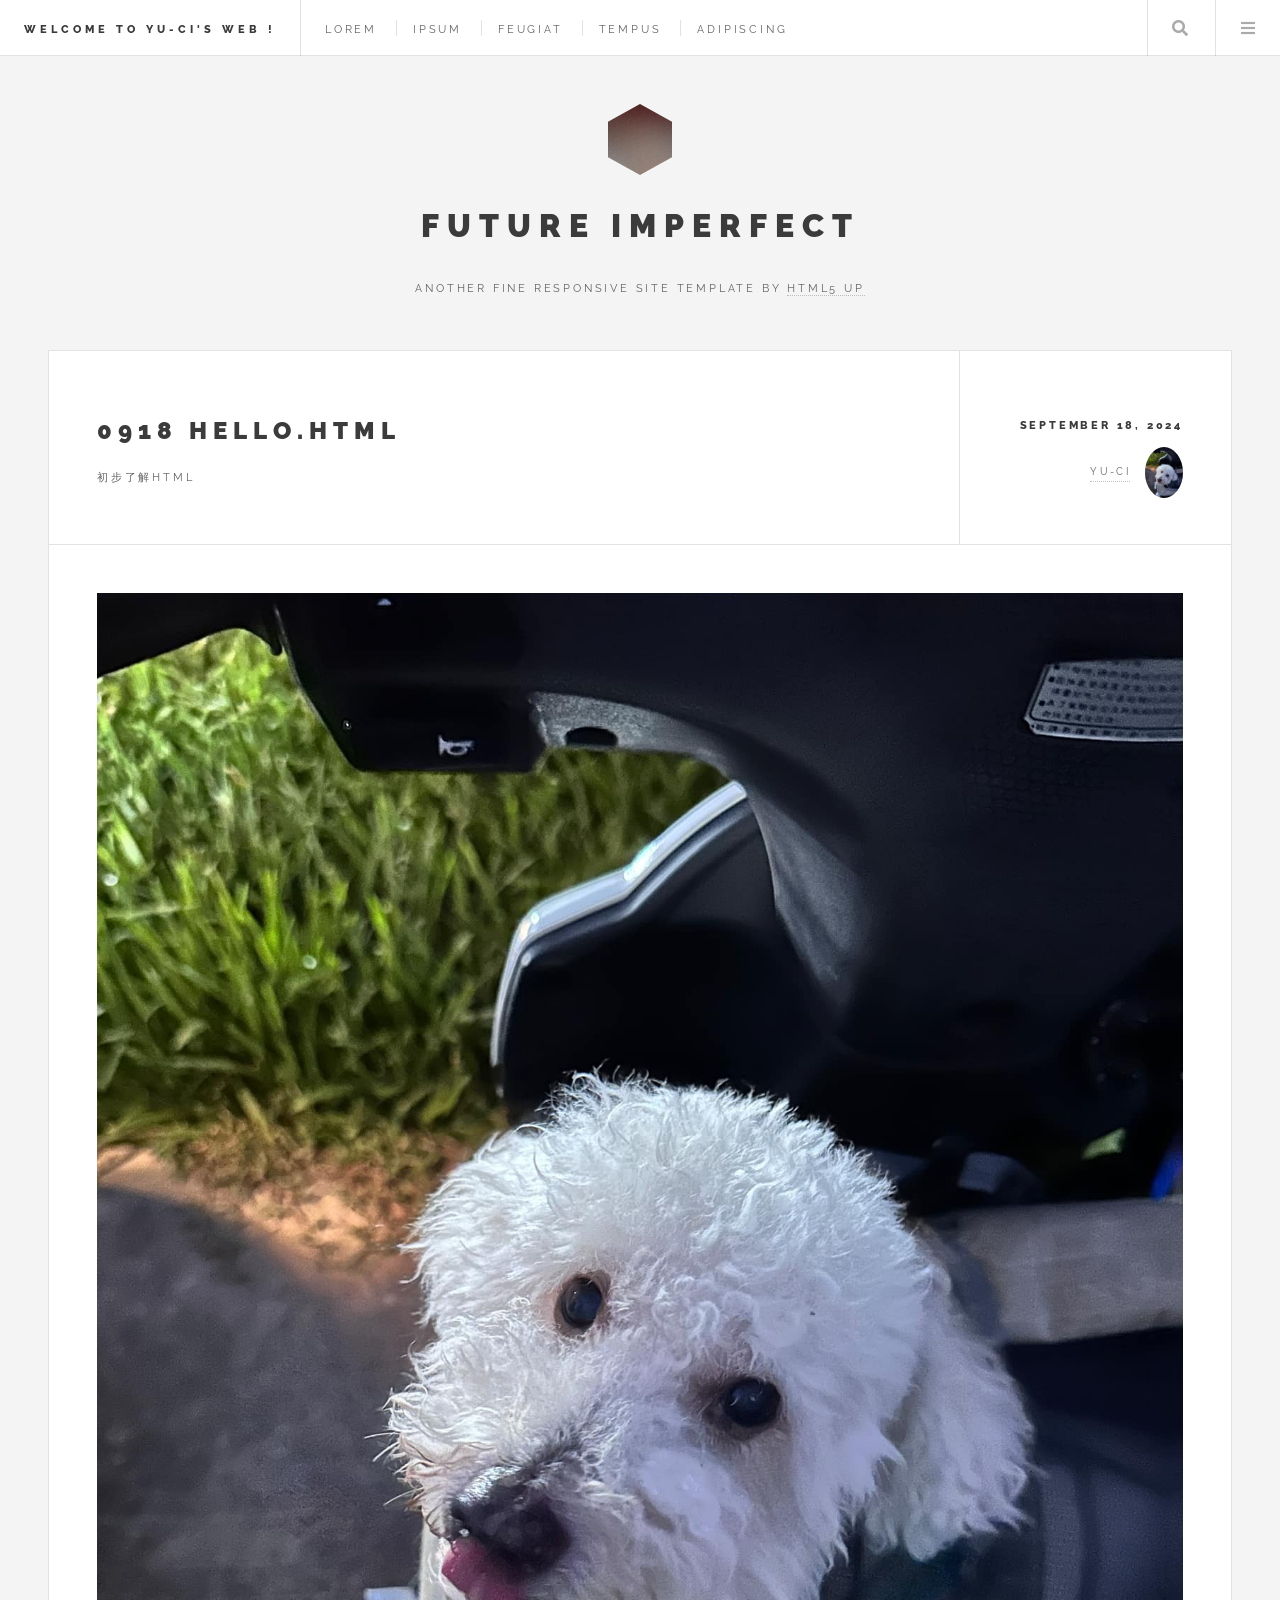
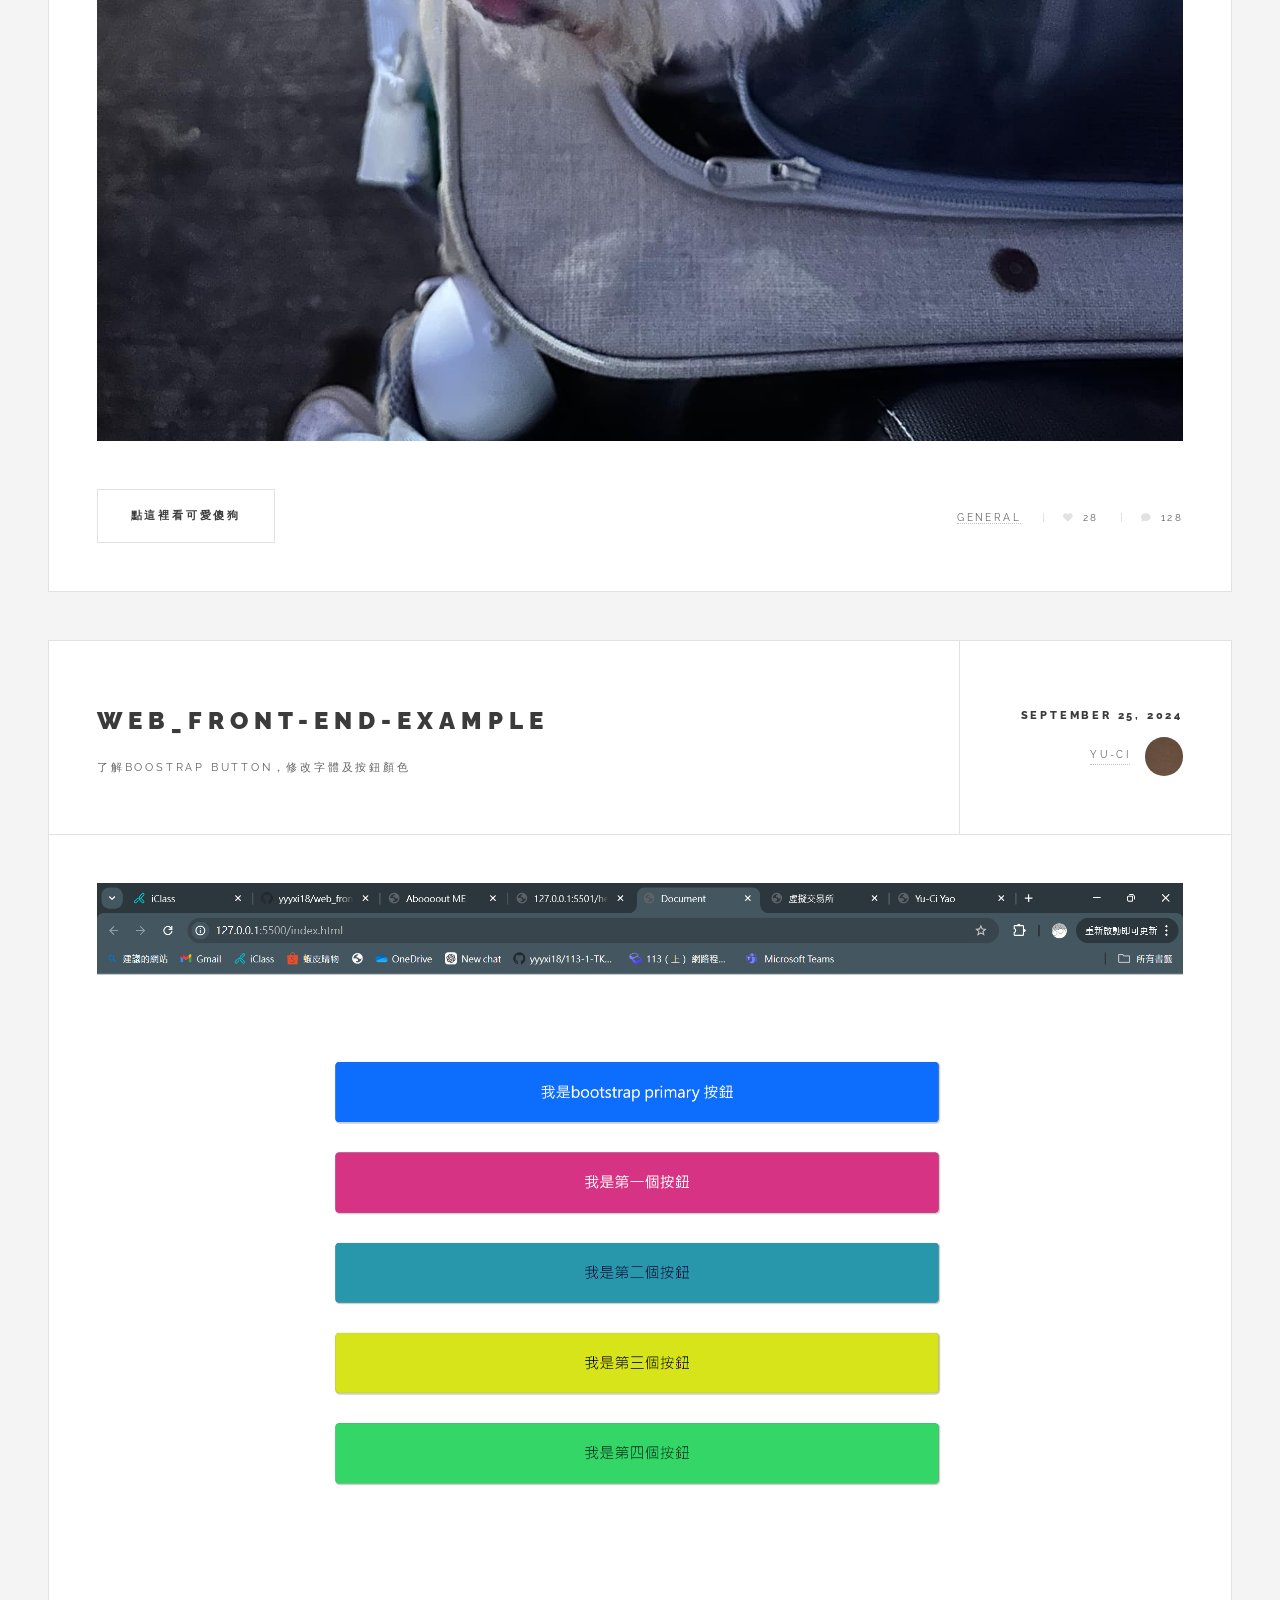
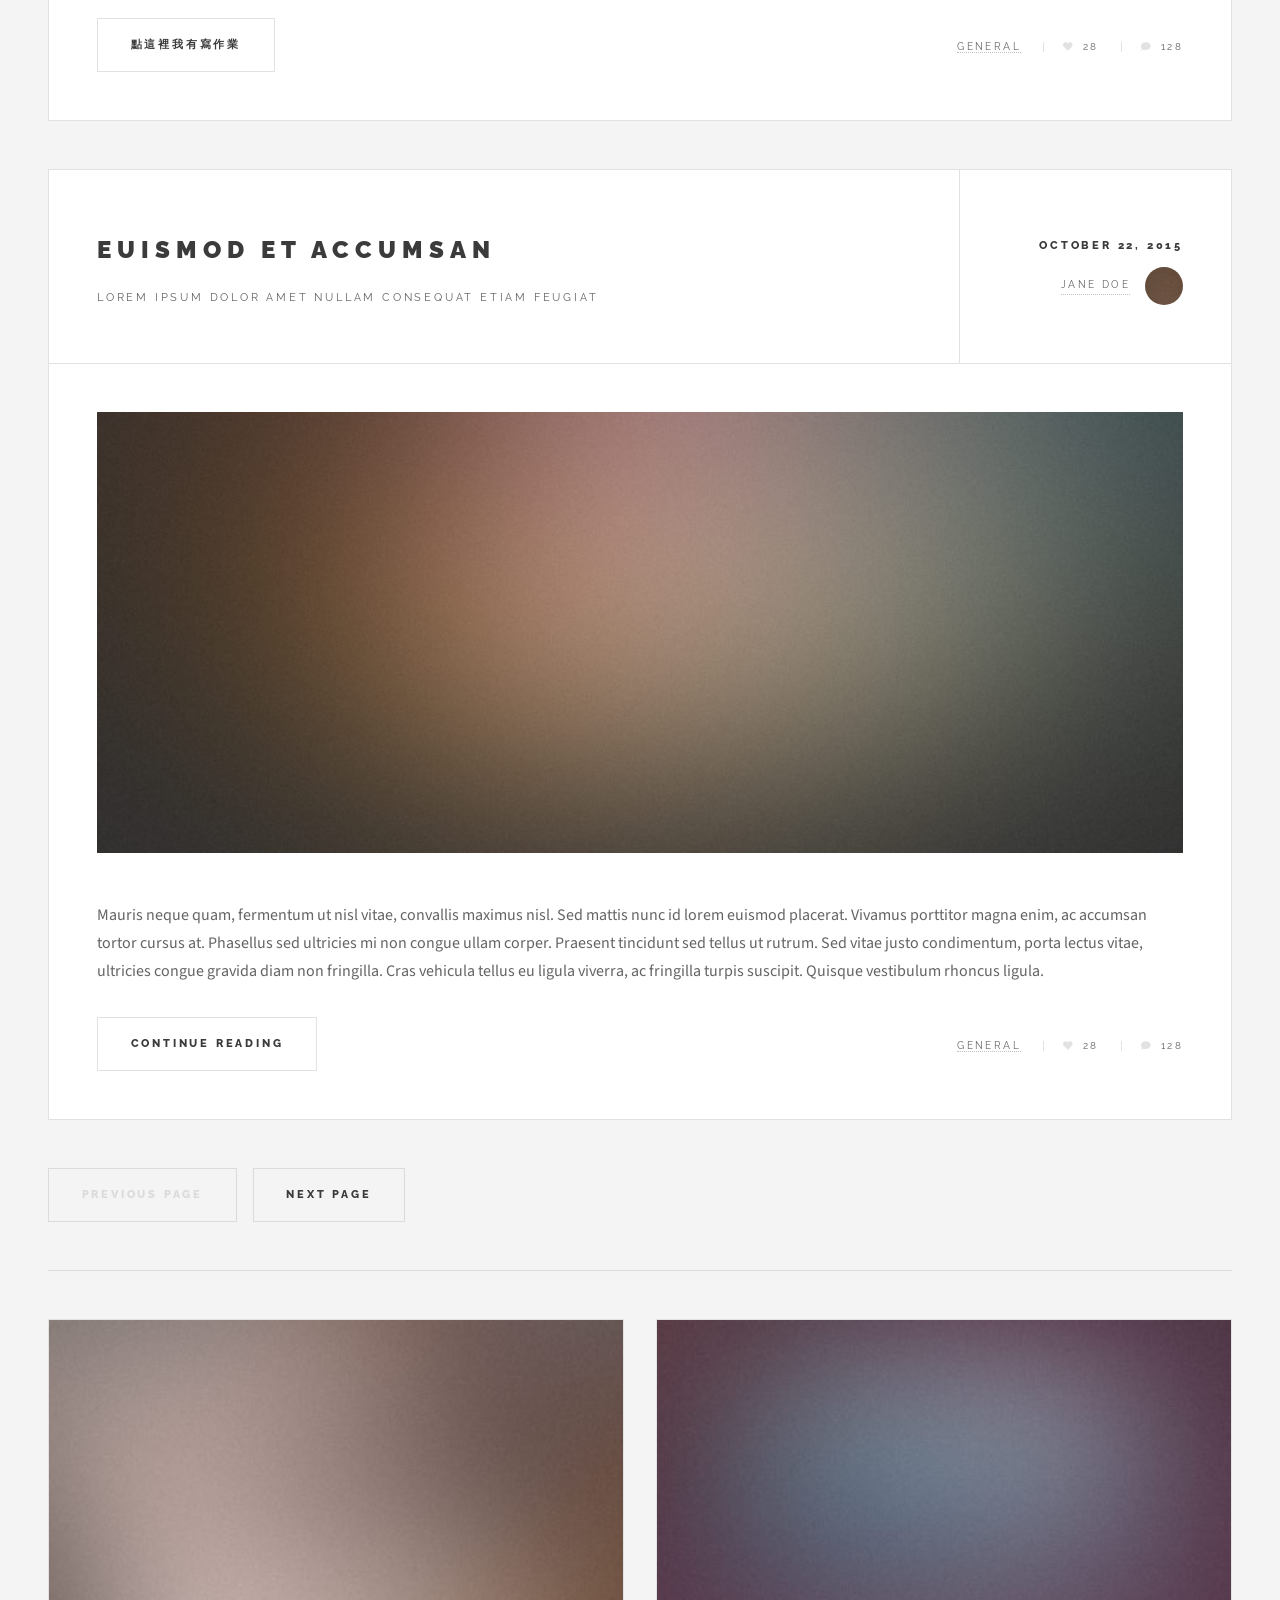
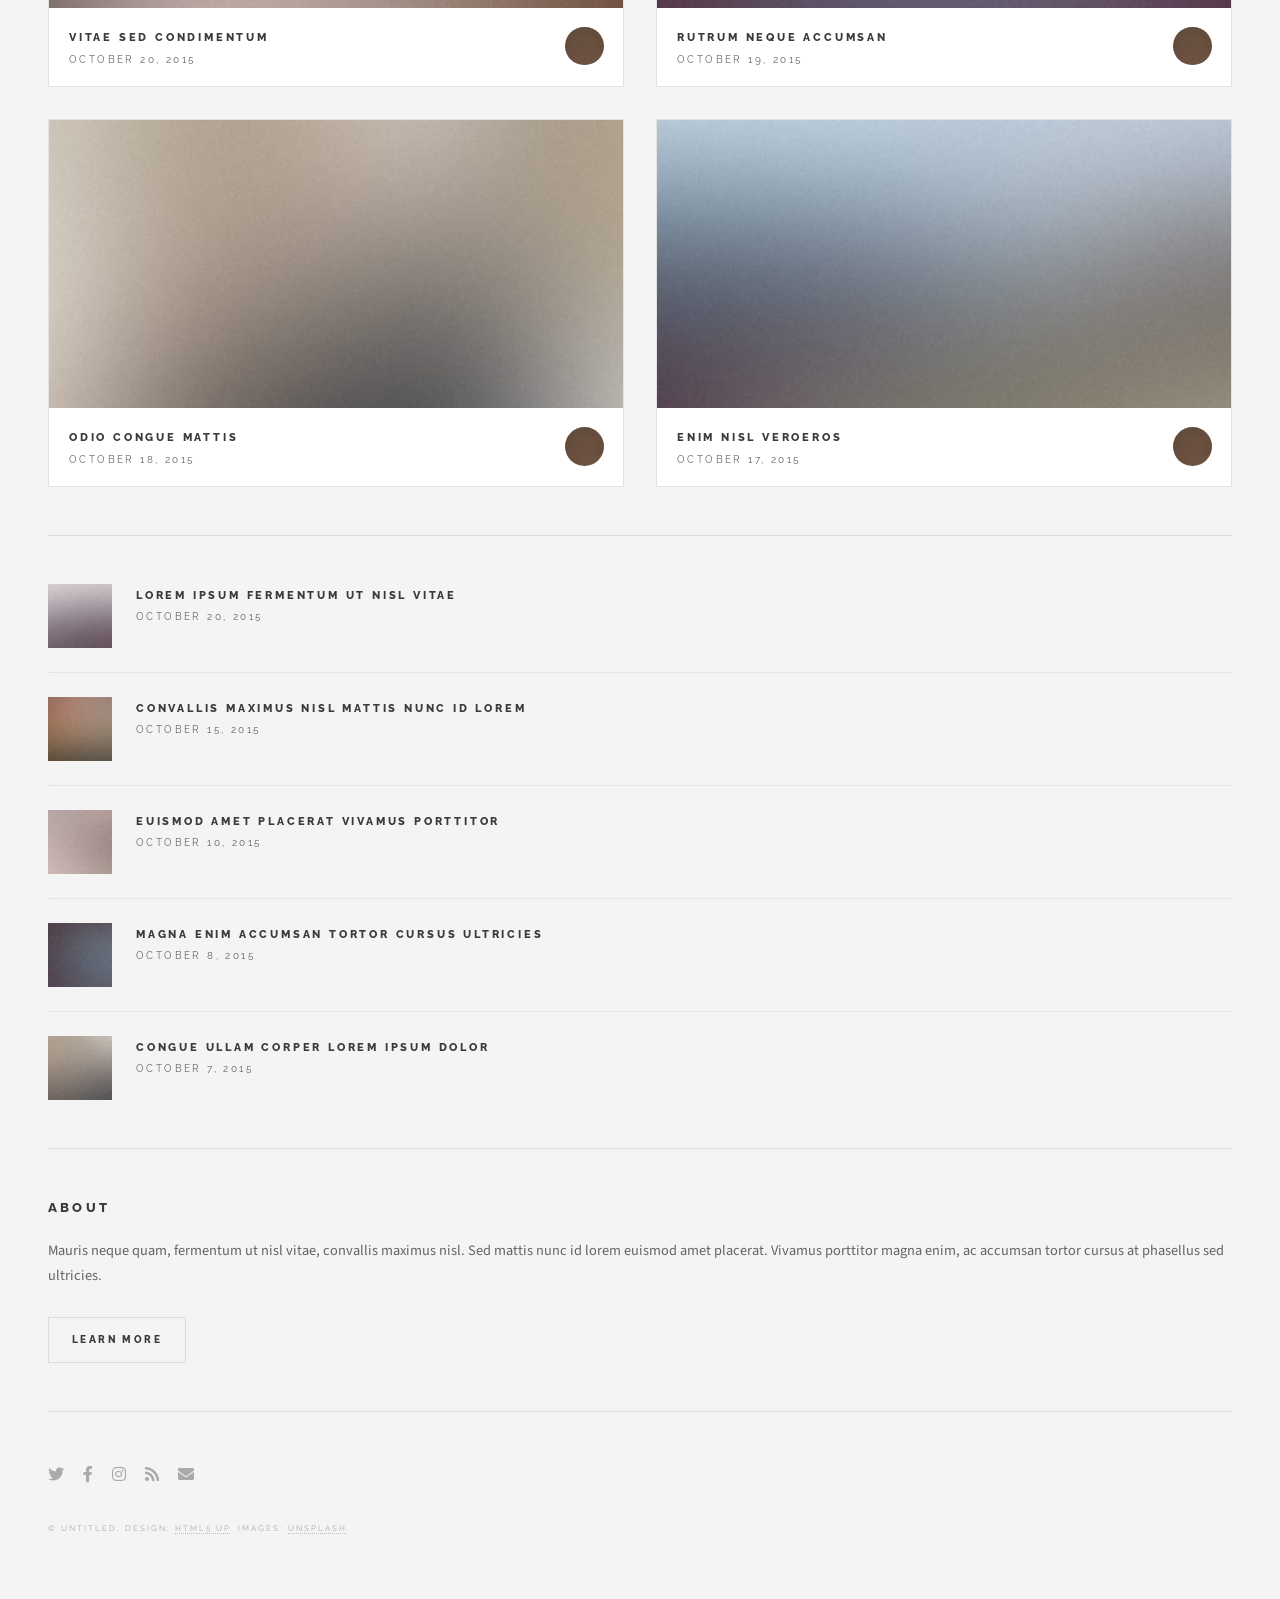
==== commit b578820d: "add index.html" ====
--- a/index.html
+++ b/index.html
@@ -6,7 +6,7 @@
 -->
 <html>
 	<head>
-		<title>Future Imperfect by HTML5 UP</title>
+		<title>Yu-Ci Yao</title>
 		<meta charset="utf-8" />
 		<meta name="viewport" content="width=device-width, initial-scale=1, user-scalable=no" />
 		<link rel="stylesheet" href="assets/css/main.css" />
@@ -18,7 +18,7 @@
 
 				<!-- Header -->
 					<header id="header">
-						<h1><a href="index.html">Future Imperfect</a></h1>
+						<h1><a href="index.html">Welcome to Yu-Ci's Web !</a></h1>
 						<nav class="links">
 							<ul>
 								<li><a href="#">Lorem</a></li>
@@ -99,19 +99,18 @@
 							<article class="post">
 								<header>
 									<div class="title">
-										<h2><a href="single.html">Magna sed adipiscing</a></h2>
-										<p>Lorem ipsum dolor amet nullam consequat etiam feugiat</p>
+										<h2><a href="hello.html">0918 hello.html</a></h2>
+										<p>初步了解html</p>
 									</div>
 									<div class="meta">
-										<time class="published" datetime="2015-11-01">November 1, 2015</time>
-										<a href="#" class="author"><span class="name">Jane Doe</span><img src="images/avatar.jpg" alt="" /></a>
+										<time class="published" datetime="2024-09-18">September 18, 2024</time>
+										<a href="#" class="author"><span class="name">Yu-Ci</span><img src="yao.jpg" alt="" /></a>
 									</div>
 								</header>
-								<a href="single.html" class="image featured"><img src="images/pic01.jpg" alt="" /></a>
-								<p>Mauris neque quam, fermentum ut nisl vitae, convallis maximus nisl. Sed mattis nunc id lorem euismod placerat. Vivamus porttitor magna enim, ac accumsan tortor cursus at. Phasellus sed ultricies mi non congue ullam corper. Praesent tincidunt sed tellus ut rutrum. Sed vitae justo condimentum, porta lectus vitae, ultricies congue gravida diam non fringilla.</p>
+								<a href="hello.html" target="_blank"class="image featured"><img src="yao.jpg" alt="" /></a>
 								<footer>
 									<ul class="actions">
-										<li><a href="single.html" class="button large">Continue Reading</a></li>
+										<li><a href="hello.html" target="_blank" class="button large">點這裡看可愛傻狗</a></li>
 									</ul>
 									<ul class="stats">
 										<li><a href="#">General</a></li>
@@ -125,19 +124,18 @@
 							<article class="post">
 								<header>
 									<div class="title">
-										<h2><a href="single.html">Ultricies sed magna euismod enim vitae gravida</a></h2>
-										<p>Lorem ipsum dolor amet nullam consequat etiam feugiat</p>
+										<h2><a href="index.html"> web_front-end-example</a></h2>
+										<p>了解boostrap button，修改字體及按鈕顏色</p>
 									</div>
 									<div class="meta">
-										<time class="published" datetime="2015-10-25">October 25, 2015</time>
-										<a href="#" class="author"><span class="name">Jane Doe</span><img src="images/avatar.jpg" alt="" /></a>
+										<time class="published" datetime="2024-09-25">September 25, 2024</time>
+										<a href="#" class="author"><span class="name">Yu-Ci</span><img src="images/avatar.jpg" alt="" /></a>
 									</div>
 								</header>
-								<a href="single.html" class="image featured"><img src="images/pic02.jpg" alt="" /></a>
-								<p>Mauris neque quam, fermentum ut nisl vitae, convallis maximus nisl. Sed mattis nunc id lorem euismod placerat. Vivamus porttitor magna enim, ac accumsan tortor cursus at. Phasellus sed ultricies mi non congue ullam corper.</p>
+								<a href="index.html" class="image featured"><img src="button.png" alt="" /></a>
 								<footer>
 									<ul class="actions">
-										<li><a href="single.html" class="button large">Continue Reading</a></li>
+										<li><a href="index.html" class="button large">點這裡我有寫作業</a></li>
 									</ul>
 									<ul class="stats">
 										<li><a href="#">General</a></li>
@@ -151,7 +149,7 @@
 							<article class="post">
 								<header>
 									<div class="title">
-										<h2><a href="single.html">Euismod et accumsan</a></h2>
+										<h2><a href="about.html">Euismod et accumsan</a></h2>
 										<p>Lorem ipsum dolor amet nullam consequat etiam feugiat</p>
 									</div>
 									<div class="meta">
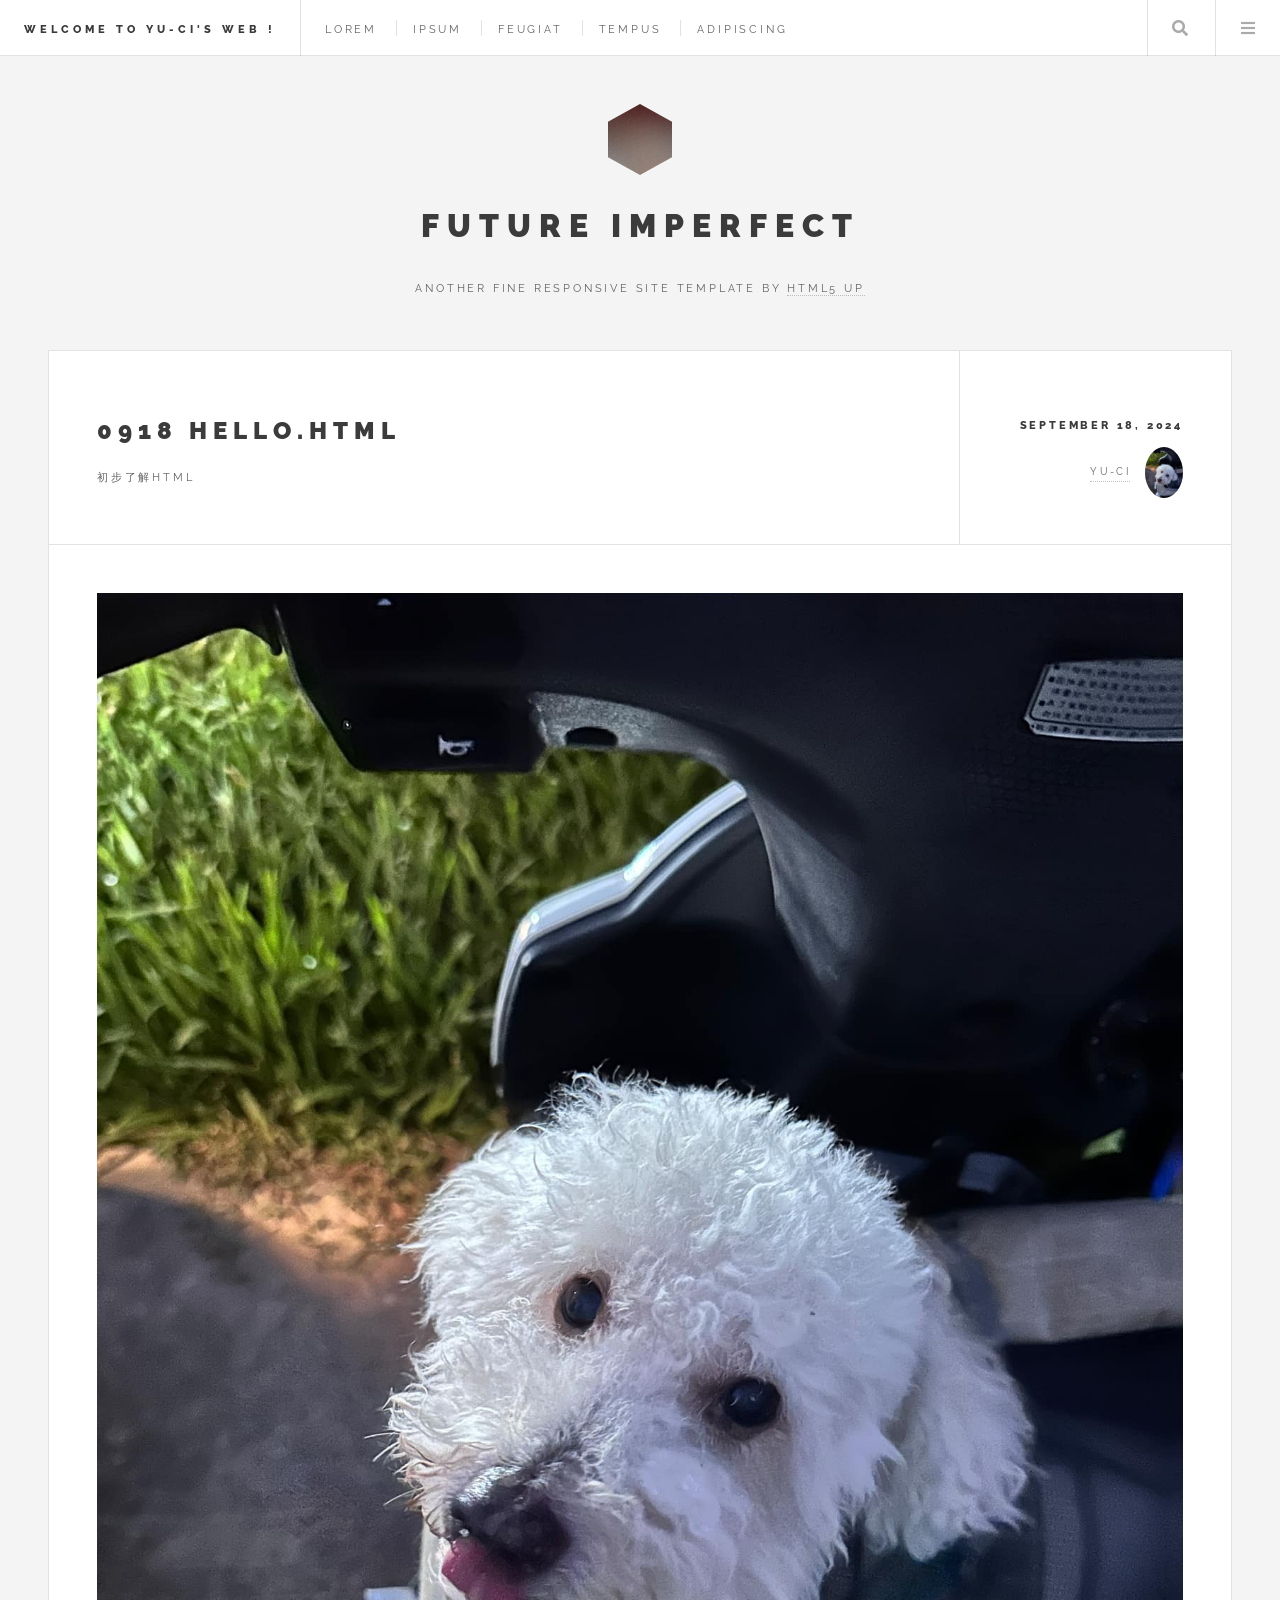
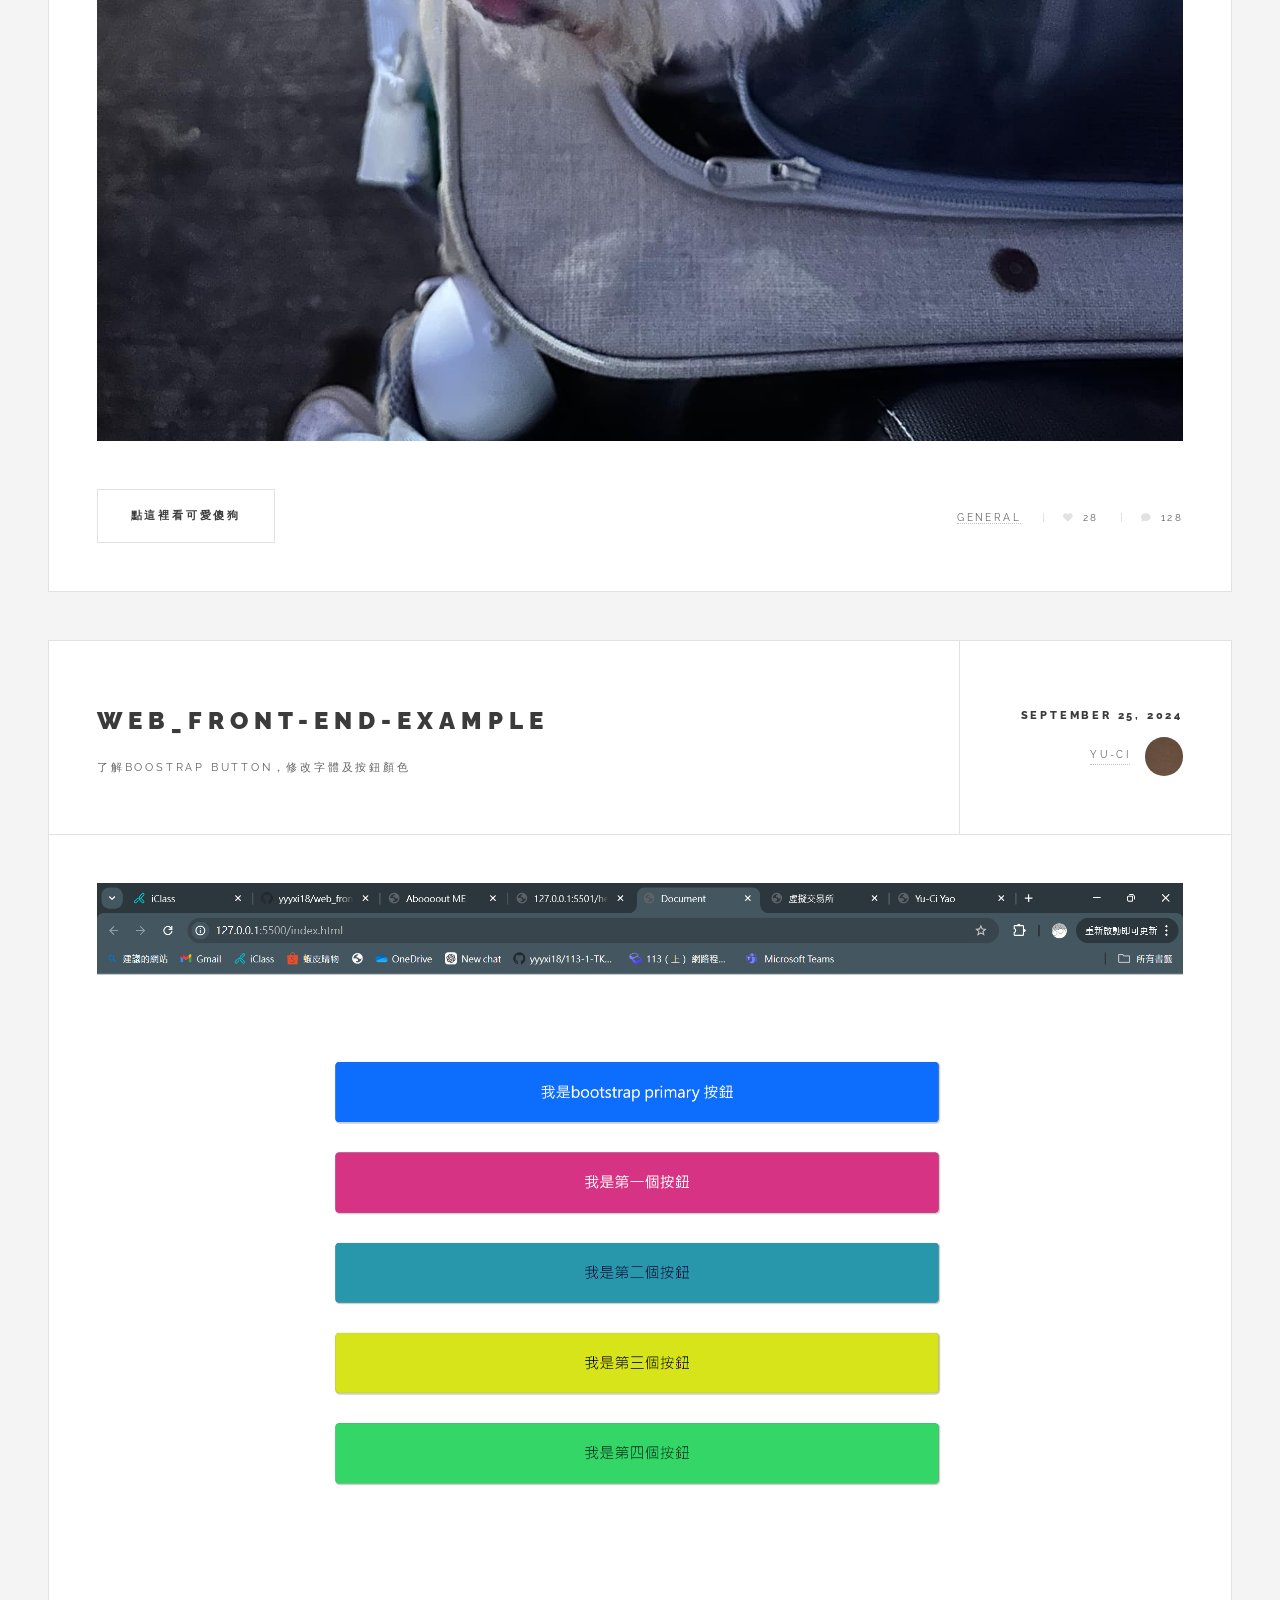
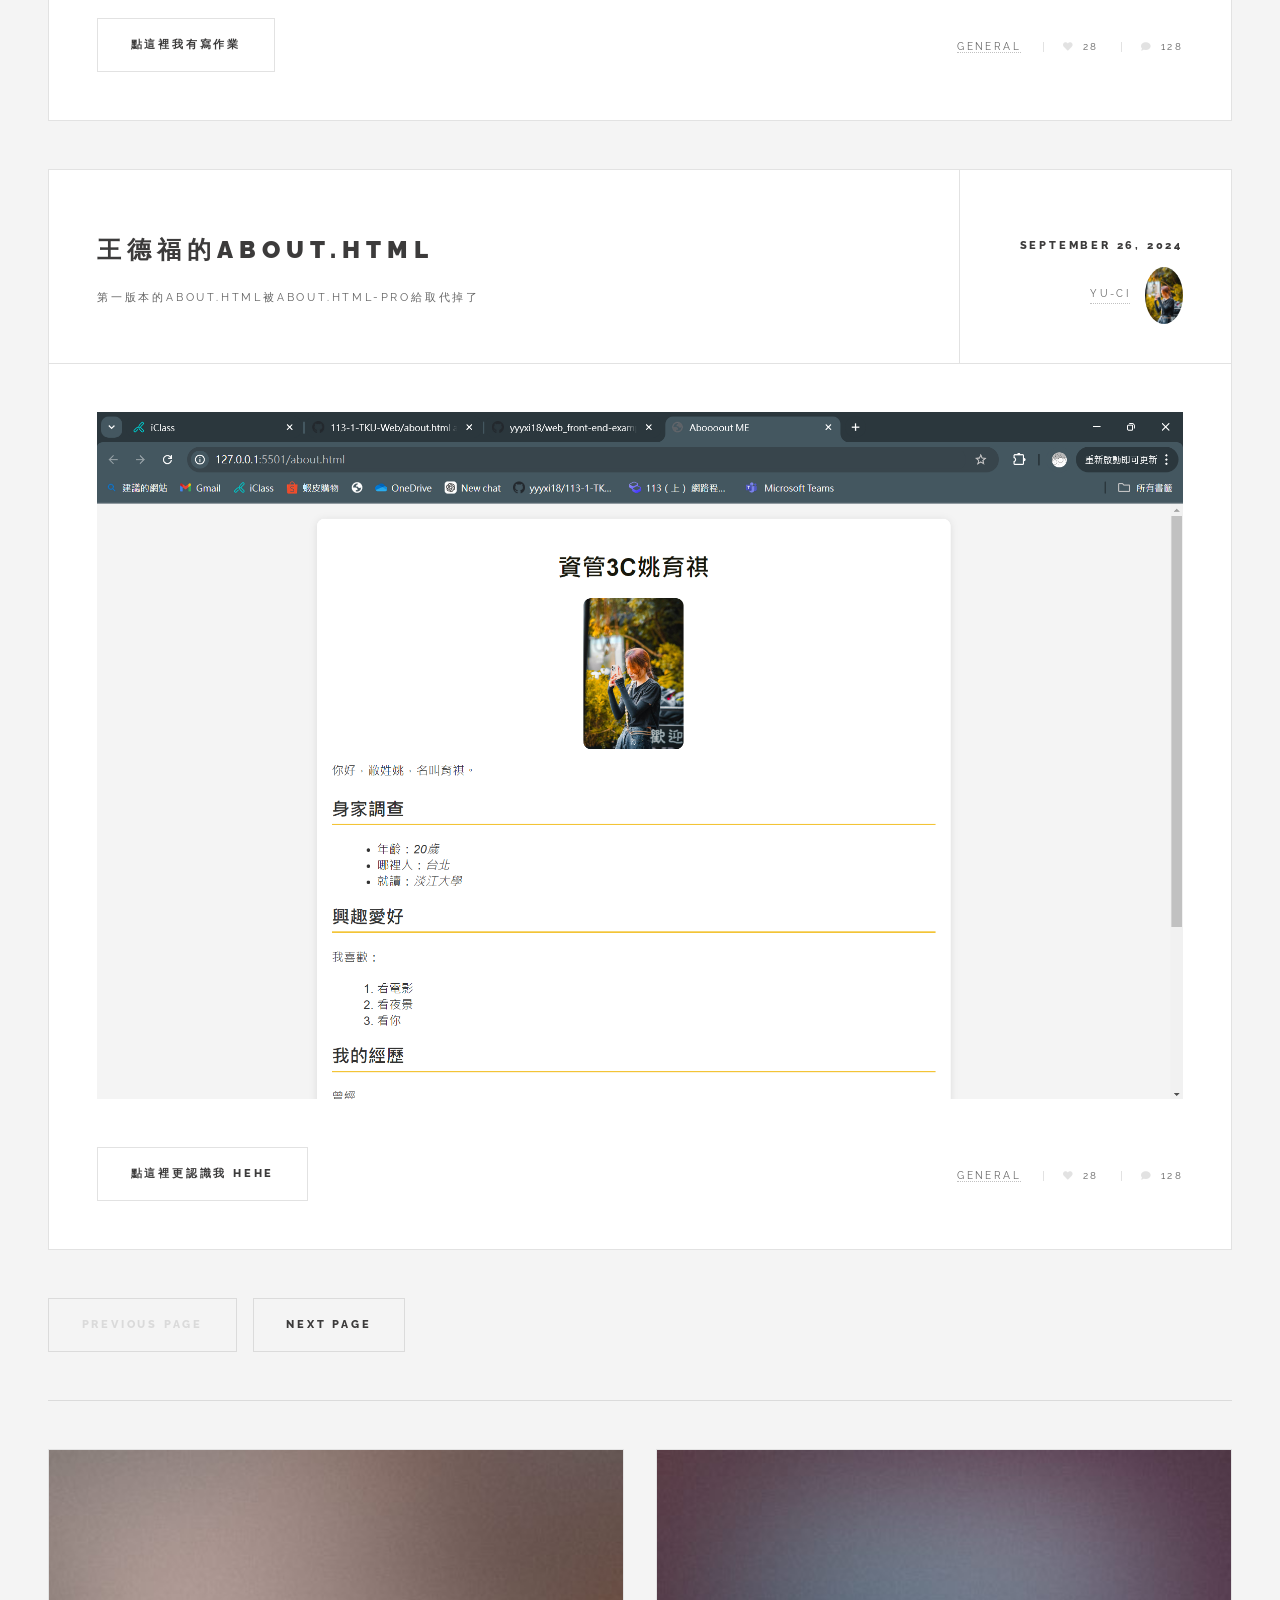
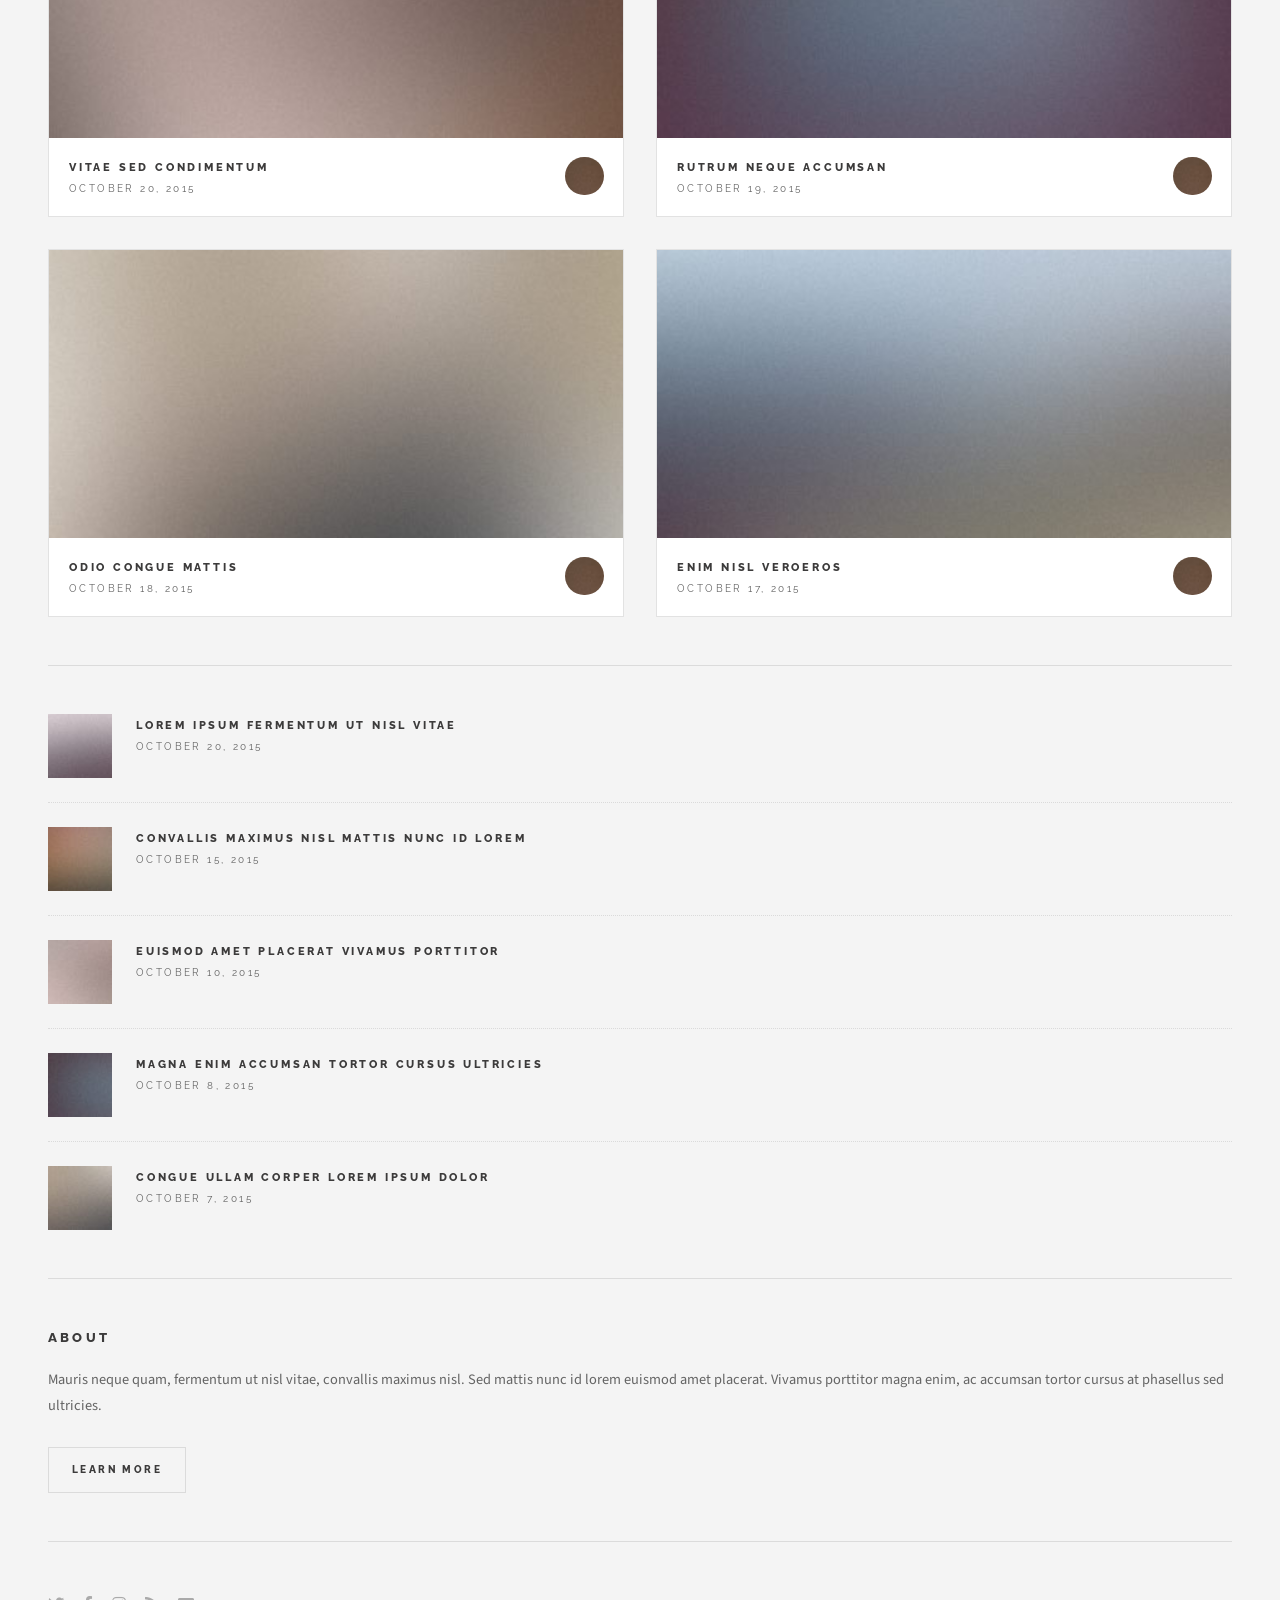
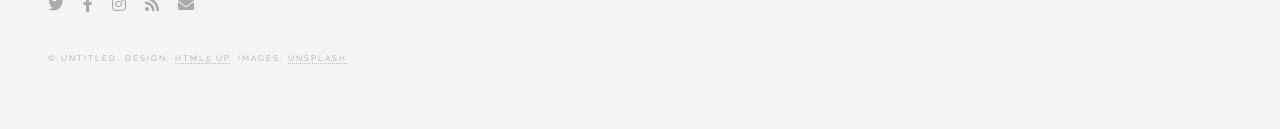
==== commit c54c1921: "add index.html" ====
--- a/index.html
+++ b/index.html
@@ -99,7 +99,7 @@
 							<article class="post">
 								<header>
 									<div class="title">
-										<h2><a href="hello.html">0918 hello.html</a></h2>
+										<h2><a href="hello.html" target="_blank" >0918 hello.html</a></h2>
 										<p>初步了解html</p>
 									</div>
 									<div class="meta">
@@ -107,7 +107,7 @@
 										<a href="#" class="author"><span class="name">Yu-Ci</span><img src="yao.jpg" alt="" /></a>
 									</div>
 								</header>
-								<a href="hello.html" target="_blank"class="image featured"><img src="yao.jpg" alt="" /></a>
+								<a href="hello.html" target="_blank" class="image featured"><img src="yao.jpg" alt="" /></a>
 								<footer>
 									<ul class="actions">
 										<li><a href="hello.html" target="_blank" class="button large">點這裡看可愛傻狗</a></li>
@@ -124,7 +124,7 @@
 							<article class="post">
 								<header>
 									<div class="title">
-										<h2><a href="index.html"> web_front-end-example</a></h2>
+										<h2><a href="button.html" target="_blank" > web_front-end-example</a></h2>
 										<p>了解boostrap button，修改字體及按鈕顏色</p>
 									</div>
 									<div class="meta">
@@ -132,10 +132,10 @@
 										<a href="#" class="author"><span class="name">Yu-Ci</span><img src="images/avatar.jpg" alt="" /></a>
 									</div>
 								</header>
-								<a href="index.html" class="image featured"><img src="button.png" alt="" /></a>
+								<a href="button.html" target="_blank"  class="image featured"><img src="button.png" alt="" /></a>
 								<footer>
 									<ul class="actions">
-										<li><a href="index.html" class="button large">點這裡我有寫作業</a></li>
+										<li><a href="button.html" target="_blank" class="button large">點這裡我有寫作業</a></li>
 									</ul>
 									<ul class="stats">
 										<li><a href="#">General</a></li>
@@ -149,19 +149,18 @@
 							<article class="post">
 								<header>
 									<div class="title">
-										<h2><a href="about.html">Euismod et accumsan</a></h2>
-										<p>Lorem ipsum dolor amet nullam consequat etiam feugiat</p>
+										<h2><a href="about.html" target="_blank" >王德福的about.html</a></h2>
+										<p>第一版本的about.html被about.html-pro給取代掉了</p>
 									</div>
 									<div class="meta">
-										<time class="published" datetime="2015-10-22">October 22, 2015</time>
-										<a href="#" class="author"><span class="name">Jane Doe</span><img src="images/avatar.jpg" alt="" /></a>
+										<time class="published" datetime="2024-09-26">September 26, 2024</time>
+										<a href="#" class="author"><span class="name">Yu-Ci</span><img src="about.jpg" alt="" /></a>
 									</div>
 								</header>
-								<a href="single.html" class="image featured"><img src="images/pic03.jpg" alt="" /></a>
-								<p>Mauris neque quam, fermentum ut nisl vitae, convallis maximus nisl. Sed mattis nunc id lorem euismod placerat. Vivamus porttitor magna enim, ac accumsan tortor cursus at. Phasellus sed ultricies mi non congue ullam corper. Praesent tincidunt sed tellus ut rutrum. Sed vitae justo condimentum, porta lectus vitae, ultricies congue gravida diam non fringilla. Cras vehicula tellus eu ligula viverra, ac fringilla turpis suscipit. Quisque vestibulum rhoncus ligula.</p>
+								<a href="about.html" target="_blank" class="image featured"><img src="about-pro.png" alt="" /></a>
 								<footer>
 									<ul class="actions">
-										<li><a href="single.html" class="button large">Continue Reading</a></li>
+										<li><a href="about.html" target="_blank" class="button large">點這裡更認識我 hehe</a></li>
 									</ul>
 									<ul class="stats">
 										<li><a href="#">General</a></li>
